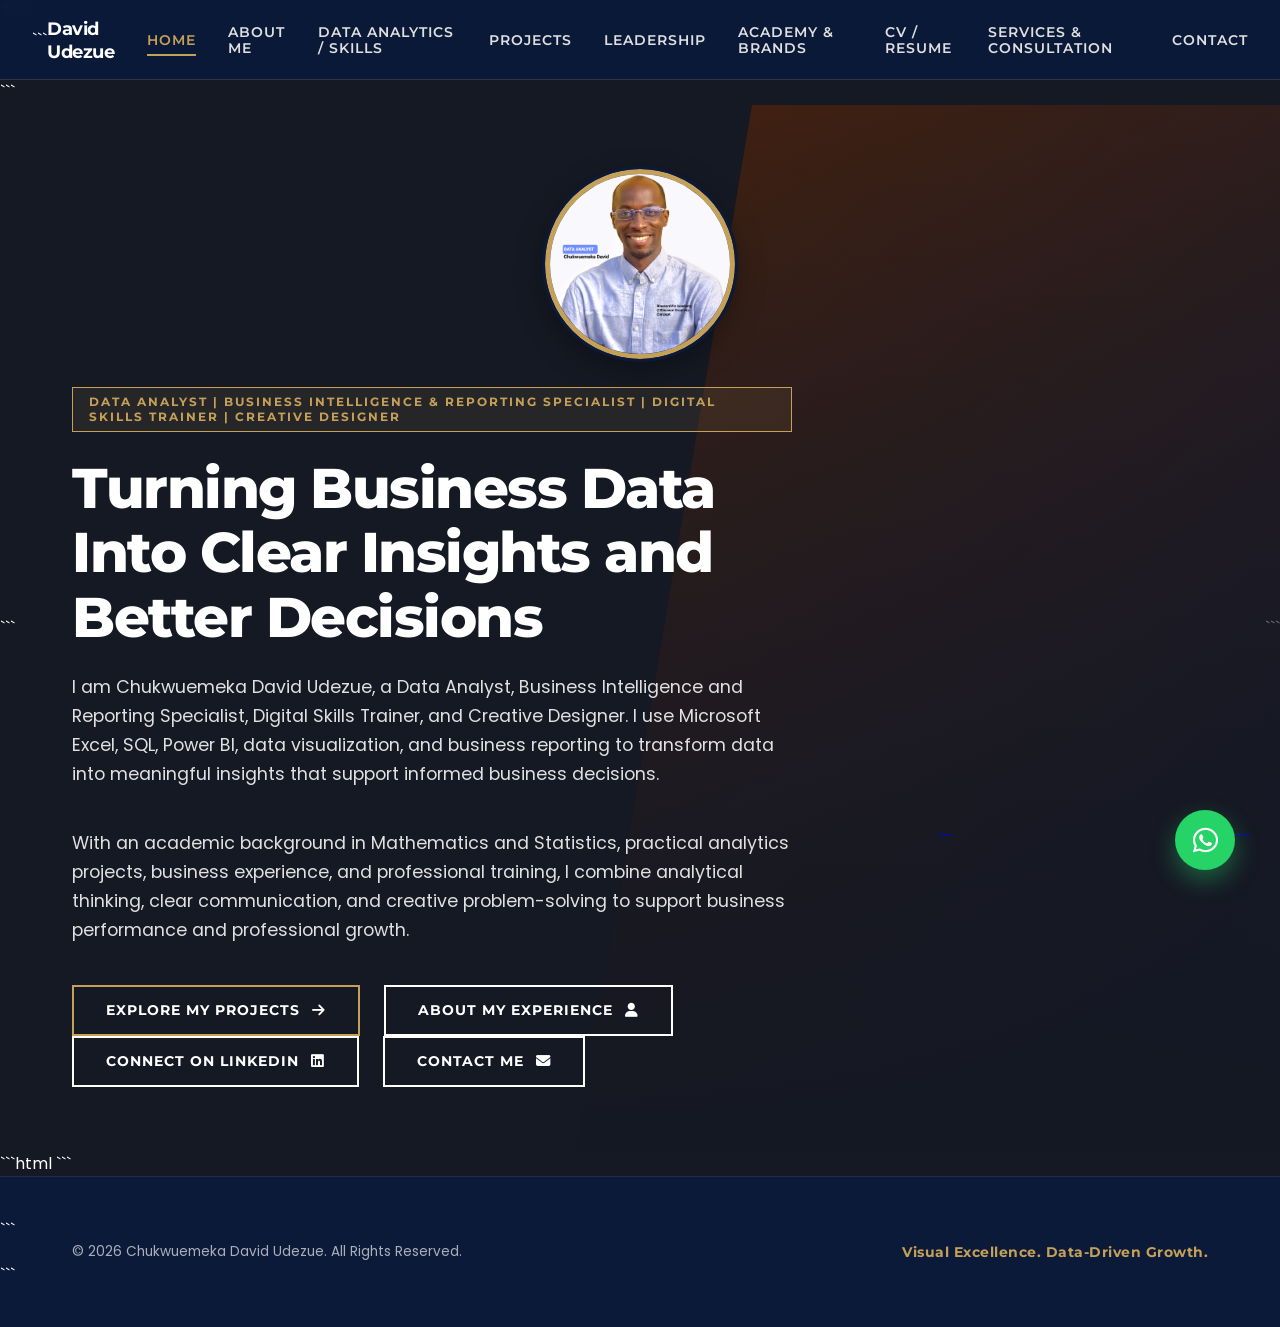
==== index.html @ 35895b3b "Show portfolio process screenshots and remove external project links Updated project descriptions an" ====
<!DOCTYPE html>

<html lang="en">
<head>
    <meta charset="UTF-8">
    <meta name="viewport" content="width=device-width, initial-scale=1.0">

```
<meta name="description" content="Chukwuemeka David Udezue is a Data Analyst, Business Intelligence and Reporting Specialist, Digital Skills Trainer, and Creative Designer specializing in Excel, SQL, Power BI, data visualization, business reporting, and professional skills development.">
<meta name="author" content="Chukwuemeka David Udezue">
<meta name="theme-color" content="#0C1A3A">

<meta property="og:title" content="Chukwuemeka David Udezue | Data Analyst &amp; Business Intelligence Specialist">
<meta property="og:description" content="Explore analytics projects, business intelligence dashboards, reporting, digital skills training, and creative work by Chukwuemeka David Udezue.">
<meta property="og:type" content="website">
<meta property="og:url" content="https://davidudezue-web.github.io/Blossom-portfolio/">

<title>Chukwuemeka David Udezue | Data Analyst, BI Specialist &amp; Creative Designer</title>

<link rel="canonical" href="https://davidudezue-web.github.io/Blossom-portfolio/">

<link rel="preconnect" href="https://fonts.googleapis.com">
<link rel="preconnect" href="https://fonts.gstatic.com" crossorigin>

<link href="https://fonts.googleapis.com/css2?family=Montserrat:wght@400;500;600;700;800&family=Poppins:wght@300;400;500;600&display=swap" rel="stylesheet">

<link rel="stylesheet" href="https://cdnjs.cloudflare.com/ajax/libs/font-awesome/6.4.0/css/all.min.css">
<link rel="stylesheet" href="style.css">
```

</head>

<body>

<header class="master-header">
    <div class="header-container">

```
    <a href="#home"
       class="logo-wrapper"
       onclick="switchView('home'); return false;"
       aria-label="Chukwuemeka David Udezue - Home">
        <span class="logo-text">David Udezue</span>
    </a>

    <button class="mobile-toggle"
            type="button"
            aria-label="Toggle navigation"
            aria-expanded="false"
            aria-controls="navMenu"
            onclick="toggleMobileMenu()">
        <i class="fas fa-bars"></i>
    </button>

    <!-- MAIN NAVIGATION: ONE LINK PER VIEW -->
    <nav class="nav-menu" id="navMenu" aria-label="Main navigation">

        <a href="#home"
           class="nav-link active"
           aria-current="page"
           onclick="switchView('home'); return false;">Home</a>

        <a href="#authority"
           class="nav-link"
           onclick="switchView('authority'); return false;">About Me</a>

        <a href="#services"
           class="nav-link"
           onclick="switchView('services'); return false;">Data Analytics / Skills</a>

        <a href="#portfolio"
           class="nav-link"
           onclick="switchView('portfolio'); return false;">Projects</a>

        <a href="#academy"
           class="nav-link"
           onclick="switchView('academy'); return false;">Leadership</a>

        <a href="#brands"
           class="nav-link"
           onclick="switchView('brands'); return false;">Academy &amp; Brands</a>

        <a href="#resume"
           class="nav-link"
           onclick="switchView('resume'); return false;">CV / Resume</a>

        <a href="#consultation"
           class="nav-link"
           onclick="switchView('consultation'); return false;">Services &amp; Consultation</a>

        <a href="#contact"
           class="nav-link"
           onclick="switchView('contact'); return false;">Contact</a>

    </nav>
</div>
```

</header>

<main class="main-content">

<!-- =====================================================
     HOME
===================================================== -->

<section id="home-view" class="view-section active-view">

```
<div class="hero-geometric-bg"></div>

<div class="container hero-container">

    <div class="hero-profile-photo">
        <img
            src="assets/images/david-udezue-profile.jpg.png"
            alt="Chukwuemeka David Udezue — Data Analyst and Business Intelligence Professional"
            loading="eager">
    </div>

    <div class="hero-content">

        <span class="hero-badge">
            Data Analyst | Business Intelligence &amp; Reporting Specialist | Digital Skills Trainer | Creative Designer
        </span>

        <h1 class="hero-headline">
            Turning Business Data Into Clear Insights and Better Decisions
        </h1>

        <p class="hero-subheadline">
            I am Chukwuemeka David Udezue, a Data Analyst,
            Business Intelligence and Reporting Specialist,
            Digital Skills Trainer, and Creative Designer.
            I use Microsoft Excel, SQL, Power BI, data
            visualization, and business reporting to transform
            data into meaningful insights that support informed
            business decisions.
        </p>

        <p class="hero-subheadline">
            With an academic background in Mathematics and
            Statistics, practical analytics projects, business
            experience, and professional training, I combine
            analytical thinking, clear communication, and
            creative problem-solving to support business
            performance and professional growth.
        </p>

        <div class="hero-cta-group">

            <button class="btn btn-primary"
                    type="button"
                    onclick="switchView('portfolio')">
                <span>Explore My Projects</span>
                <i class="fas fa-arrow-right"></i>
            </button>

            <button class="btn btn-secondary"
                    type="button"
                    onclick="switchView('authority')">
                <span>About My Experience</span>
                <i class="fas fa-user"></i>
            </button>

        </div>

        <div class="hero-cta-group">

            <a href="https://www.linkedin.com/in/udezue-david-732843246/"
               target="_blank"
               rel="noopener noreferrer"
               class="btn btn-secondary">
                <span>Connect on LinkedIn</span>
                <i class="fab fa-linkedin"></i>
            </a>

            <a href="mailto:davidudezue@gmail.com?subject=Professional%20Opportunity"
               class="btn btn-secondary">
                <span>Contact Me</span>
                <i class="fas fa-envelope"></i>
            </a>

        </div>

    </div>
</div>
```

</section>

<!-- =====================================================
     ABOUT ME
===================================================== -->

<section id="authority-view" class="view-section">

```
<div class="container">

    <div class="section-header-block">
        <span class="section-pretitle">Professional Profile</span>
        <h2 class="section-title">About Me</h2>
        <div class="accent-line"></div>
    </div>

    <div class="split-profile-layout">

        <div class="profile-image-wrapper">
            <div class="geometric-border-accent"></div>

            <img
                src="assets/images/david-udezue-profile.jpg.png"
                alt="Chukwuemeka David Udezue"
                class="profile-img">
        </div>

        <div class="profile-info-content">

            <h3 class="profile-name">Chukwuemeka David Udezue</h3>

            <p class="profile-role">
                Data Analyst | Business Intelligence &amp; Reporting Specialist |
                Digital Skills Trainer | Creative Designer
            </p>

            <blockquote class="story-hook-quote">
                <i class="fas fa-quote-left quote-icon"></i>
                I believe data becomes valuable when it helps
                people understand a problem, evaluate their
                performance, and decide what to do next.
            </blockquote>

            <p>
                My academic background is in Mathematics and
                Statistics. I apply structured thinking to
                business questions, data preparation,
                performance measurement, and communicating
                findings through reports and visualizations.
            </p>

            <p>
                My professional focus includes data analytics,
                business intelligence, reporting, dashboard
                development, data visualization, and business
                analysis. I am particularly interested in work
                where analytical evidence supports operational
                improvement, commercial performance, and
                informed decision-making.
            </p>

            <p>
                I also have interests and experience in digital
                skills training and creative communication.
                Through Blossom Graphviz Concept and
                BlossomViz Academy, I support initiatives
                spanning analytics, design, business support,
                and practical digital skills development.
            </p>

        </div>
    </div>

    <div class="hybrid-ecosystem-block">

        <h3 class="block-title">My Professional Focus</h3>

        <p class="block-description">
            I approach analytics by defining the business
            question, preparing and validating the data,
            examining the evidence, and communicating
            findings clearly. The objective is to make
            information useful to the people who need to act.
        </p>

        <div class="ecosystem-pillars">

            <div class="pillar-node">
                <div class="pillar-header">
                    <i class="fas fa-database"></i>
                    <h4>Data Preparation</h4>
                </div>
                <p>
                    Organizing datasets, identifying data
                    quality issues, cleaning records, and
                    preparing information for analysis.
                </p>
            </div>

            <div class="pillar-node">
                <div class="pillar-header">
                    <i class="fas fa-chart-column"></i>
                    <h4>Business Intelligence</h4>
                </div>
                <p>
                    Examining business performance through
                    measures, KPIs, comparisons, and
                    interactive reporting.
                </p>
            </div>

            <div class="pillar-node">
                <div class="pillar-header">
                    <i class="fas fa-chart-pie"></i>
                    <h4>Data Visualization</h4>
                </div>
                <p>
                    Presenting analytical information through
                    appropriate charts, dashboards, and
                    visual summaries.
                </p>
            </div>

            <div class="pillar-node">
                <div class="pillar-header">
                    <i class="fas fa-lightbulb"></i>
                    <h4>Business Insight</h4>
                </div>
                <p>
                    Connecting analytical findings to business
                    questions and identifying opportunities
                    for further investigation or action.
                </p>
            </div>

        </div>
    </div>

    <div class="philosophy-callout-wrapper">
        <div class="diagonal-slash-accent"></div>

        <div class="philosophy-content">
            <span class="philosophy-label">Academic Background</span>
            <h4 class="philosophy-text">Mathematics and Statistics</h4>

            <p class="philosophy-subtext">
                Higher National Diploma (HND) and National
                Diploma (ND), Mathematics and Statistics,
                Federal Polytechnic Oko, Anambra State, Nigeria.
            </p>

            <p class="philosophy-subtext">
                My quantitative background supports my
                approach to statistical reasoning, structured
                problem-solving, numerical analysis, and
                business performance measurement.
            </p>
        </div>
    </div>

    <div class="philosophy-callout-wrapper">
        <div class="diagonal-slash-accent"></div>

        <div class="philosophy-content">
            <span class="philosophy-label">Career Direction</span>
            <h4 class="philosophy-text">
                Data Analytics and Business Intelligence
            </h4>

            <p class="philosophy-subtext">
                I am interested in suitable remote and
                international opportunities in data analysis,
                business intelligence, reporting, dashboard
                development, and related analytical roles.
            </p>
        </div>
    </div>

</div>
```

</section>

<!-- =====================================================
     DATA ANALYTICS / SKILLS
===================================================== -->

<section id="services-view" class="view-section">

```
<div class="container">

    <div class="section-header-block">
        <span class="section-pretitle">Technical Skills</span>
        <h2 class="section-title">Data Analytics / Skills</h2>
        <div class="accent-line"></div>
    </div>

    <p class="block-description">
        My analytical workflow combines data preparation,
        structured analysis, business intelligence,
        visualization, and clear communication of findings.
    </p>

    <div class="services-master-grid">

        <div class="service-unit-card">
            <div class="unit-banner-accent"></div>
            <div class="unit-icon-header">
                <i class="fas fa-chart-line"></i>
                <h3>Data Analytics</h3>
            </div>
            <p class="unit-summary">
                Working with structured data to investigate
                business questions, assess performance, and
                communicate useful findings.
            </p>
            <ul class="unit-spec-list">
                <li><i class="fas fa-check-circle"></i> Data Cleaning and Preparation</li>
                <li><i class="fas fa-check-circle"></i> Exploratory Data Analysis</li>
                <li><i class="fas fa-check-circle"></i> Business Performance Analysis</li>
                <li><i class="fas fa-check-circle"></i> KPI Analysis and Reporting</li>
                <li><i class="fas fa-check-circle"></i> Data Interpretation</li>
            </ul>
        </div>

        <div class="service-unit-card">
            <div class="unit-banner-accent"></div>
            <div class="unit-icon-header">
                <i class="fas fa-laptop-code"></i>
                <h3>Analytics Tools</h3>
            </div>
            <p class="unit-summary">
                Tools for spreadsheet analysis, database
                querying, data transformation, and business
                intelligence reporting.
            </p>
            <ul class="unit-spec-list">
                <li><i class="fas fa-check-circle"></i> Microsoft Excel</li>
                <li><i class="fas fa-check-circle"></i> SQL</li>
                <li><i class="fas fa-check-circle"></i> Microsoft Power BI</li>
                <li><i class="fas fa-check-circle"></i> Power Query</li>
                <li><i class="fas fa-check-circle"></i> DAX and Data Modeling</li>
            </ul>
        </div>

        <div class="service-unit-card">
            <div class="unit-banner-accent"></div>
            <div class="unit-icon-header">
                <i class="fas fa-file-lines"></i>
                <h3>Reporting and Communication</h3>
            </div>
            <p class="unit-summary">
                Communicating results in a structured,
                understandable format that helps stakeholders
                assess performance and identify next steps.
            </p>
            <ul class="unit-spec-list">
                <li><i class="fas fa-check-circle"></i> Dashboard Design</li>
                <li><i class="fas fa-check-circle"></i> Data Visualization</li>
                <li><i class="fas fa-check-circle"></i> Business Reports</li>
                <li><i class="fas fa-check-circle"></i> Presentation Design</li>
                <li><i class="fas fa-check-circle"></i> Analytical Documentation</li>
            </ul>
        </div>

        <div class="service-unit-card">
            <div class="unit-banner-accent"></div>
            <div class="unit-icon-header">
                <i class="fas fa-briefcase"></i>
                <h3>Business, Training and Design</h3>
            </div>
            <p class="unit-summary">
                Combining business thinking, professional
                development, digital skills education, and
                visual communication.
            </p>
            <ul class="unit-spec-list">
                <li><i class="fas fa-check-circle"></i> Business Performance Thinking</li>
                <li><i class="fas fa-check-circle"></i> Digital Skills Training</li>
                <li><i class="fas fa-check-circle"></i> Creative Design</li>
                <li><i class="fas fa-check-circle"></i> Learning Material Development</li>
                <li><i class="fas fa-check-circle"></i> Business Communication</li>
            </ul>
        </div>

    </div>

    <div class="portfolio-architecture-intro">
        <p>
            Explore my projects to see examples of analytical
            workflows, dashboards, business reporting, and
            visual communication.
        </p>

        <button class="btn btn-primary"
                type="button"
                onclick="switchView('portfolio')">
            <span>Explore Projects</span>
            <i class="fas fa-arrow-right"></i>
        </button>
    </div>

</div>
```

</section>

<!-- =====================================================
     PROJECTS
===================================================== -->

```html
<!-- =====================================================
     PROJECTS
===================================================== -->

<section id="portfolio-view" class="view-section">

    <div class="container">

        <div class="section-header-block">
            <span class="section-pretitle">Selected Work and Case Studies</span>
            <h2 class="section-title">Projects</h2>
            <div class="accent-line"></div>
        </div>

        <div class="portfolio-architecture-intro">

            <p>
                Explore selected analytical projects, business
                performance reporting, analytical workflows,
                and creative work. Each project demonstrates
                practical skills in data analysis, visualization,
                documentation, or professional communication.
            </p>

            <p>
                Project findings are based on the data and scope
                described in each case study. Sales values are
                not described as profit unless relevant cost data
                is available to support that conclusion.
            </p>

        </div>

        <!-- PROJECT CATEGORY FILTERS -->

        <div class="portfolio-category-controls"
             role="group"
             aria-label="Filter projects by category"
             style="display:flex;flex-wrap:wrap;gap:12px;margin:25px 0;">

            <button type="button"
                    class="btn btn-primary"
                    data-project-filter="all"
                    aria-pressed="true"
                    onclick="filterPortfolio('all')">
                All Projects
            </button>

            <button type="button"
                    class="btn btn-secondary"
                    data-project-filter="analytics"
                    aria-pressed="false"
                    onclick="filterPortfolio('analytics')">
                <i class="fas fa-chart-line"></i>
                Data Analytics
            </button>

            <button type="button"
                    class="btn btn-secondary"
                    data-project-filter="dashboards"
                    aria-pressed="false"
                    onclick="filterPortfolio('dashboards')">
                <i class="fas fa-chart-column"></i>
                Dashboards
            </button>

            <button type="button"
                    class="btn btn-secondary"
                    data-project-filter="creative"
                    aria-pressed="false"
                    onclick="filterPortfolio('creative')">
                <i class="fas fa-palette"></i>
                Creative Design
            </button>

            <button type="button"
                    class="btn btn-secondary"
                    data-project-filter="documents"
                    aria-pressed="false"
                    onclick="filterPortfolio('documents')">
                <i class="fas fa-file-lines"></i>
                Documents &amp; Reports
            </button>

        </div>

        <div class="portfolio-display-grid" id="portfolioProjectsGrid">

            <!-- PROJECT 1: SALES PERFORMANCE ANALYSIS -->

            <div class="portfolio-card portfolio-item-node"
                 data-category="analytics">

                <div class="card-geometric-corner"></div>

                <div class="card-folder-badge">
                    <i class="fas fa-chart-line"></i>
                    Data Analytics
                </div>

                <h4 class="project-node-title">
                    Sales Performance Analysis
                </h4>

                <p class="project-node-desc">
                    A Power BI case study examining recorded sales
                    value, transaction activity, average transaction
                    value, branch performance, product contribution,
                    and customer segments using a dataset covering
                    3–17 January 2025.
                </p>

                <p class="project-node-desc">
                    Includes data validation, KPI reporting,
                    interactive visualizations, findings,
                    recommendations, and documented limitations.
                </p>

                <a href="projects/sales-performance.html"
                   class="node-redirect-link">
                    <span>View Full Case Study</span>
                    <i class="fas fa-arrow-right"></i>
                </a>

                <a href="assets/documents/Sales_Performance_Analysis_Case_Study.md"
                   target="_blank"
                   rel="noopener noreferrer"
                   class="node-redirect-link">
                    <span>Read Case Study Documentation</span>
                    <i class="fas fa-file-lines"></i>
                </a>

            </div>


            <!-- PROJECT 2: EXCEL AND DATA PREPARATION -->

            <div class="portfolio-card portfolio-item-node"
                 data-category="analytics">

                <div class="card-geometric-corner"></div>

                <div class="card-folder-badge">
                    <i class="fas fa-file-excel"></i>
                    Data Analytics
                </div>

                <h4 class="project-node-title">
                    Excel and Data Preparation
                </h4>

                <p class="project-node-desc">
                    Practical work involving spreadsheet-based
                    analysis, data organization, preparation,
                    validation, formulas, and workbook-based
                    analytical tasks.
                </p>

                <p class="project-node-desc">
                    This area focuses on preparing reliable data
                    for analysis and reporting. Supporting
                    examples will be presented directly on this
                    website as portfolio assets become available.
                </p>

            </div>


            <!-- PROJECT 3: ANALYTICAL PROCESSES AND DOCUMENTATION -->

            <div class="portfolio-card portfolio-item-node"
                 data-category="analytics">

                <div class="card-geometric-corner"></div>

                <div class="card-folder-badge">
                    <i class="fas fa-database"></i>
                    Data Analytics
                </div>

                <h4 class="project-node-title">
                    Analytical Processes and Documentation
                </h4>

                <p class="project-node-desc">
                    A documented Power BI workflow showing how
                    source data is connected, inspected, loaded,
                    and prepared for analysis. The screenshots
                    demonstrate the initial data preparation
                    and cleaning stages.
                </p>

                <div style="
                    display:grid;
                    grid-template-columns:repeat(2,minmax(0,1fr));
                    gap:14px;
                    margin-top:20px;
                ">

                    <!-- STEP 1 -->

                    <figure style="margin:0;min-width:0;">

                        <a href="assets/images/process/Step1-PowerBI-GetData-Menu.png"
                           target="_blank"
                           rel="noopener noreferrer"
                           aria-label="Open Step 1 Power BI Get Data screenshot">

                            <img
                                src="assets/images/process/Step1-PowerBI-GetData-Menu.png"
                                alt="Step 1: Opening the Get Data menu in Power BI"
                                loading="lazy"
                                style="
                                    display:block;
                                    width:100%;
                                    height:160px;
                                    object-fit:contain;
                                    background:#f4f6fa;
                                    border-radius:8px;
                                ">
                        </a>

                        <figcaption style="font-size:12px;margin-top:8px;">
                            <strong>Step 1:</strong>
                            Opening Get Data
                        </figcaption>

                    </figure>


                    <!-- STEP 2 -->

                    <figure style="margin:0;min-width:0;">

                        <a href="assets/images/process/Step2-FileExplorer-SelectingDataset.png"
                           target="_blank"
                           rel="noopener noreferrer"
                           aria-label="Open Step 2 dataset selection screenshot">

                            <img
                                src="assets/images/process/Step2-FileExplorer-SelectingDataset.png"
                                alt="Step 2: Selecting the dataset in File Explorer"
                                loading="lazy"
                                style="
                                    display:block;
                                    width:100%;
                                    height:160px;
                                    object-fit:contain;
                                    background:#f4f6fa;
                                    border-radius:8px;
                                ">
                        </a>

                        <figcaption style="font-size:12px;margin-top:8px;">
                            <strong>Step 2:</strong>
                            Selecting the Dataset
                        </figcaption>

                    </figure>


                    <!-- STEP 3 -->

                    <figure style="margin:0;min-width:0;">

                        <a href="assets/images/process/Step3-PowerBI-ConnectingToExcel.png"
                           target="_blank"
                           rel="noopener noreferrer"
                           aria-label="Open Step 3 Power BI Excel connection screenshot">

                            <img
                                src="assets/images/process/Step3-PowerBI-ConnectingToExcel.png"
                                alt="Step 3: Connecting Power BI to an Excel workbook"
                                loading="lazy"
                                style="
                                    display:block;
                                    width:100%;
                                    height:160px;
                                    object-fit:contain;
                                    background:#f4f6fa;
                                    border-radius:8px;
                                ">
                        </a>

                        <figcaption style="font-size:12px;margin-top:8px;">
                            <strong>Step 3:</strong>
                            Connecting to Excel
                        </figcaption>

                    </figure>


                    <!-- STEP 4 -->

                    <figure style="margin:0;min-width:0;">

                        <a href="assets/images/process/Step4-Navigator-PreviewRawData.png"
                           target="_blank"
                           rel="noopener noreferrer"
                           aria-label="Open Step 4 raw data preview screenshot">

                            <img
                                src="assets/images/process/Step4-Navigator-PreviewRawData.png"
                                alt="Step 4: Previewing raw data in the Power BI Navigator"
                                loading="lazy"
                                style="
                                    display:block;
                                    width:100%;
                                    height:160px;
                                    object-fit:contain;
                                    background:#f4f6fa;
                                    border-radius:8px;
                                ">
                        </a>

                        <figcaption style="font-size:12px;margin-top:8px;">
                            <strong>Step 4:</strong>
                            Inspecting Raw Data
                        </figcaption>

                    </figure>


                    <!-- STEP 5 -->

                    <figure style="margin:0;min-width:0;">

                        <a href="assets/images/process/Step5-PowerQuery-TwoQueriesLoaded.png"
                           target="_blank"
                           rel="noopener noreferrer"
                           aria-label="Open Step 5 Power Query screenshot">

                            <img
                                src="assets/images/process/Step5-PowerQuery-TwoQueriesLoaded.png"
                                alt="Step 5: Viewing loaded queries in Power Query"
                                loading="lazy"
                                style="
                                    display:block;
                                    width:100%;
                                    height:160px;
                                    object-fit:contain;
                                    background:#f4f6fa;
                                    border-radius:8px;
                                ">
                        </a>

                        <figcaption style="font-size:12px;margin-top:8px;">
                            <strong>Step 5:</strong>
                            Loading Queries
                        </figcaption>

                    </figure>


                    <!-- STEP 6 -->

                    <figure style="margin:0;min-width:0;">

                        <a href="assets/images/process/Step6-PowerQuery-DataCleaning.png"
                           target="_blank"
                           rel="noopener noreferrer"
                           aria-label="Open Step 6 data cleaning screenshot">

                            <img
                                src="assets/images/process/Step6-PowerQuery-DataCleaning.png"
                                alt="Step 6: Cleaning and preparing data in Power Query"
                                loading="lazy"
                                style="
                                    display:block;
                                    width:100%;
                                    height:160px;
                                    object-fit:contain;
                                    background:#f4f6fa;
                                    border-radius:8px;
                                ">
                        </a>

                        <figcaption style="font-size:12px;margin-top:8px;">
                            <strong>Step 6:</strong>
                            Data Cleaning
                        </figcaption>

                    </figure>

                </div>

                <p class="project-node-desc" style="margin-top:18px;">
                    <i class="fas fa-search-plus"></i>
                    Select any screenshot to open the full-size image.
                </p>

            </div>


            <!-- PROJECT 4: DASHBOARDS AND PERFORMANCE REPORTING -->

            <div class="portfolio-card portfolio-item-node"
                 data-category="dashboards">

                <div class="card-geometric-corner"></div>

                <div class="card-folder-badge">
                    <i class="fas fa-chart-column"></i>
                    Dashboards
                </div>

                <h4 class="project-node-title">
                    Dashboards and Performance Reporting
                </h4>

                <p class="project-node-desc">
                    Dashboard and reporting work demonstrating
                    how business data can be organized and
                    presented for performance monitoring,
                    comparison, and decision support.
                </p>

                <a href="projects/sales-performance.html"
                   class="node-redirect-link">
                    <span>View Sales Performance Dashboard</span>
                    <i class="fas fa-arrow-right"></i>
                </a>

            </div>


            <!-- PROJECT 5: ANALYTICAL REPORTS AND PRESENTATIONS -->

            <div class="portfolio-card portfolio-item-node"
                 data-category="documents">

                <div class="card-geometric-corner"></div>

                <div class="card-folder-badge">
                    <i class="fas fa-file-lines"></i>
                    Documents &amp; Reports
                </div>

                <h4 class="project-node-title">
                    Analytical Reports and Presentations
                </h4>

                <p class="project-node-desc">
                    Reporting and presentation work designed
                    to communicate analytical findings,
                    performance information, methods,
                    and recommendations clearly.
                </p>

                <a href="assets/documents/Sales_Performance_Analysis_Case_Study.md"
                   target="_blank"
                   rel="noopener noreferrer"
                   class="node-redirect-link">
                    <span>Read Analytical Case Study</span>
                    <i class="fas fa-file-lines"></i>
                </a>

            </div>


            <!-- PROJECT 6: CAMPAIGN AND EVENT DESIGN -->

            <div class="portfolio-card portfolio-item-node"
                 data-category="creative">

                <div class="card-geometric-corner"></div>

                <div class="card-folder-badge">
                    <i class="fas fa-palette"></i>
                    Creative Design
                </div>

                <h4 class="project-node-title">
                    Campaign and Event Design
                </h4>

                <p class="project-node-desc">
                    Selected campaign and event design work
                    demonstrating visual communication,
                    promotional design, and creative
                    presentation of information.
                </p>

                <p class="project-node-desc">
                    Project images will be displayed directly
                    in this portfolio as the relevant design
                    assets are added to the website.
                </p>

            </div>


            <!-- PROJECT 7: BRAND IDENTITY AND CORPORATE DESIGN -->

            <div class="portfolio-card portfolio-item-node"
                 data-category="creative">

                <div class="card-geometric-corner"></div>

                <div class="card-folder-badge">
                    <i class="fas fa-swatchbook"></i>
                    Creative Design
                </div>

                <h4 class="project-node-title">
                    Brand Identity and Corporate Design
                </h4>

                <p class="project-node-desc">
                    Brand identity and corporate design work
                    covering visual identity, branding
                    applications, and professional
                    communication materials.
                </p>

                <p class="project-node-desc">
                    Supporting design assets will be presented
                    directly on this website as they are added.
                </p>

            </div>


            <!-- PROJECT 8: EDUCATIONAL AND TRAINING MATERIALS -->

            <div class="portfolio-card portfolio-item-node"
                 data-category="creative">

                <div class="card-geometric-corner"></div>

                <div class="card-folder-badge">
                    <i class="fas fa-graduation-cap"></i>
                    Education &amp; Training
                </div>

                <h4 class="project-node-title">
                    Educational and Training Materials
                </h4>

                <p class="project-node-desc">
                    Educational content, learning resources,
                    training presentations, and visual
                    materials designed to explain technical
                    and professional concepts.
                </p>

                <p class="project-node-desc">
                    Selected materials will be showcased
                    directly on this website.
                </p>

            </div>


            <!-- PROJECT 9: PRODUCT AND PACKAGING DESIGN -->

            <div class="portfolio-card portfolio-item-node"
                 data-category="creative">

                <div class="card-geometric-corner"></div>

                <div class="card-folder-badge">
                    <i class="fas fa-box-open"></i>
                    Creative Design
                </div>

                <h4 class="project-node-title">
                    Product and Packaging Design
                </h4>

                <p class="project-node-desc">
                    Product presentation and packaging design
                    work focused on visual hierarchy,
                    presentation, and brand communication.
                </p>

                <p class="project-node-desc">
                    Selected product and packaging images
                    will be displayed directly in this portfolio.
                </p>

            </div>


            <!-- PROJECT 10: SOCIAL MEDIA AND DIGITAL CONTENT -->

            <div class="portfolio-card portfolio-item-node"
                 data-category="creative">

                <div class="card-geometric-corner"></div>

                <div class="card-folder-badge">
                    <i class="fas fa-photo-film"></i>
                    Creative Design
                </div>

                <h4 class="project-node-title">
                    Social Media and Digital Content
                </h4>

                <p class="project-node-desc">
                    Digital content and social media design
                    work created to communicate messages,
                    support campaigns, and maintain
                    consistent visual presentation.
                </p>

                <p class="project-node-desc">
                    Selected graphics and digital content
                    will be showcased directly on this website.
                </p>

            </div>

        </div>


        <!-- ANALYTICS APPROACH -->

        <div class="philosophy-callout-wrapper">

            <div class="diagonal-slash-accent"></div>

            <div class="philosophy-content">

                <span class="philosophy-label">
                    My Analytics Approach
                </span>

                <h4 class="philosophy-text">
                    Evidence-Based Analytics Case Studies
                </h4>

                <p class="philosophy-subtext">
                    My case studies document the business
                    question, dataset, preparation and validation
                    steps, analytical methods, tools, findings,
                    recommendations, and limitations.
                </p>

                <p class="philosophy-subtext">
                    I distinguish recorded results from
                    assumptions and recommendations. Where
                    a dataset does not contain cost information,
                    I do not claim that sales value represents profit.
                </p>

            </div>

        </div>

    </div>

</section>
```


<!-- =====================================================
     LEADERSHIP
===================================================== -->

<section id="academy-view" class="view-section">

```
<div class="container">

    <div class="section-header-block">
        <span class="section-pretitle">Leadership and Professional Experience</span>
        <h2 class="section-title">Business, Training and Leadership</h2>
        <div class="accent-line"></div>
    </div>

    <div class="academy-premium-grid">

        <div class="academy-info-pane">

            <span class="academy-badge">Founder and Business Leadership</span>
            <h3>Blossom Graphviz Concept (BGC)</h3>

            <p>
                Blossom Graphviz Concept is my business
                initiative spanning creative design, data
                analytics, business support, and digital
                skills development.
            </p>

            <p>
                Through BGC, our work brings together
                analytical thinking, visual communication,
                and practical business problem-solving.
                BGC operates as a separate business initiative
                alongside my personal analytics career.
            </p>

            <div class="curriculum-highlights">

                <div class="highlight-item">
                    <div class="h-icon"><i class="fas fa-chart-column"></i></div>
                    <div class="h-text">
                        <strong>Analytics:</strong>
                        Data analysis, business reporting, and performance visualization.
                    </div>
                </div>

                <div class="highlight-item">
                    <div class="h-icon"><i class="fas fa-palette"></i></div>
                    <div class="h-text">
                        <strong>Creative Services:</strong>
                        Visual communication, branding, and design-related work.
                    </div>
                </div>

                <div class="highlight-item">
                    <div class="h-icon"><i class="fas fa-people-group"></i></div>
                    <div class="h-text">
                        <strong>Business Development:</strong>
                        Practical digital skills, communication, and professional growth.
                    </div>
                </div>

            </div>

            <a href="https://www.facebook.com/BlossomGraphvizConcept"
               target="_blank"
               rel="noopener noreferrer"
               class="btn btn-primary academy-cta">
                <span>Explore BGC</span>
                <i class="fas fa-arrow-up-right-from-square"></i>
            </a>

        </div>

        <div class="academy-graphics-pane">
            <div class="geometric-shape-box">
                <div class="inner-geometric-mesh"></div>
                <span class="mesh-center-text">Blossom Graphviz Concept</span>
            </div>
        </div>

    </div>

    <div class="academy-premium-grid">

        <div class="academy-info-pane">

            <span class="academy-badge">Education and Skills Development</span>
            <h3>BlossomViz Academy</h3>

            <p>
                BlossomViz Academy is an educational initiative
                powered by Blossom Graphviz Concept. It focuses
                on practical learning in data analytics and
                related digital skills.
            </p>

            <p>
                Our educational work includes developing
                teaching materials, explaining analytical
                concepts, supporting learners, and connecting
                technical knowledge with practical exercises
                and business examples.
            </p>

            <div class="curriculum-highlights">

                <div class="highlight-item">
                    <div class="h-icon"><i class="fas fa-file-excel"></i></div>
                    <div class="h-text">
                        <strong>Data Analytics:</strong>
                        Learning resources and practical exercises for analytical skills.
                    </div>
                </div>

                <div class="highlight-item">
                    <div class="h-icon"><i class="fas fa-database"></i></div>
                    <div class="h-text">
                        <strong>Technical Learning:</strong>
                        Training in Excel, SQL, Power BI, and data visualization.
                    </div>
                </div>

                <div class="highlight-item">
                    <div class="h-icon"><i class="fas fa-chalkboard-teacher"></i></div>
                    <div class="h-text">
                        <strong>Teaching:</strong>
                        Structured explanations, demonstrations, and learning activities.
                    </div>
                </div>

            </div>

            <a href="https://www.facebook.com/BlossomGraphvizConcept"
               target="_blank"
               rel="noopener noreferrer"
               class="btn btn-primary academy-cta">
                <span>Explore Academy Information</span>
                <i class="fas fa-arrow-up-right-from-square"></i>
            </a>

        </div>

        <div class="academy-graphics-pane">
            <div class="geometric-shape-box">
                <div class="inner-geometric-mesh"></div>
                <span class="mesh-center-text">BlossomViz Academy</span>
            </div>
        </div>

    </div>

    <div class="testimonials-container-block">

        <h3 class="testimonials-header">How I Approach My Work</h3>

        <div class="testimonials-slider-grid">

            <div class="testimonial-card">
                <i class="fas fa-quote-right card-quote-bg"></i>

                <p class="testimonial-body">
                    I start by understanding the question a
                    business needs to answer. I then consider
                    the available data, its quality, the
                    appropriate analytical method, and how
                    the findings should be communicated.
                </p>

                <div class="testimonial-author">
                    <div class="author-avatar">
                        <i class="fas fa-magnifying-glass-chart"></i>
                    </div>
                    <div class="author-details">
                        <h5>Analytical Thinking</h5>
                        <span>Questions, evidence, and findings</span>
                    </div>
                </div>
            </div>

            <div class="testimonial-card">
                <i class="fas fa-quote-right card-quote-bg"></i>

                <p class="testimonial-body">
                    Through business leadership and training,
                    I focus on making technical information
                    understandable, organizing work, and
                    communicating ideas to different audiences.
                </p>

                <div class="testimonial-author">
                    <div class="author-avatar">
                        <i class="fas fa-users"></i>
                    </div>
                    <div class="author-details">
                        <h5>Communication and Leadership</h5>
                        <span>Business and educational initiatives</span>
                    </div>
                </div>
            </div>

        </div>
    </div>

    <div class="portfolio-architecture-intro">
        <h3>Explore Our Academy and Brands</h3>

        <p>
            Discover the educational activities of BlossomViz
            Academy and the services and initiatives delivered
            through Blossom Graphviz Concept.
        </p>

        <button class="btn btn-primary"
                type="button"
                onclick="switchView('brands')">
            <span>Explore BlossomViz Academy &amp; Brands</span>
            <i class="fas fa-arrow-right"></i>
        </button>
    </div>

</div>
```

</section>

<!-- =====================================================
     BLOSSOMVIZ ACADEMY AND BRANDS
===================================================== -->

<section id="brands-view" class="view-section">

```
<div class="container">

    <div class="section-header-block">
        <span class="section-pretitle">Our Educational and Business Initiatives</span>
        <h2 class="section-title">BlossomViz Academy &amp; Brands</h2>
        <div class="accent-line"></div>
    </div>

    <div class="academy-premium-grid">

        <div class="academy-info-pane">

            <span class="academy-badge">Parent Business</span>
            <h3>Blossom Graphviz Concept (BGC)</h3>

            <p>
                Blossom Graphviz Concept brings together
                creative design, data analytics, business
                support, and practical digital skills
                development.
            </p>

            <p>
                Our focus is on combining visual excellence
                with data-driven thinking to help individuals
                and businesses communicate clearly, understand
                information, and pursue growth.
            </p>

            <div class="curriculum-highlights">

                <div class="highlight-item">
                    <div class="h-icon"><i class="fas fa-chart-line"></i></div>
                    <div class="h-text">
                        <strong>Data and Business Intelligence:</strong>
                        Analytics, dashboards, reporting, and business insight.
                    </div>
                </div>

                <div class="highlight-item">
                    <div class="h-icon"><i class="fas fa-palette"></i></div>
                    <div class="h-text">
                        <strong>Creative Design:</strong>
                        Branding, graphic design, and visual communication.
                    </div>
                </div>

                <div class="highlight-item">
                    <div class="h-icon"><i class="fas fa-graduation-cap"></i></div>
                    <div class="h-text">
                        <strong>Skills Development:</strong>
                        Practical digital education and professional development.
                    </div>
                </div>

            </div>

            <a href="https://www.facebook.com/BlossomGraphvizConcept"
               target="_blank"
               rel="noopener noreferrer"
               class="btn btn-primary academy-cta">
                <span>Visit BGC on Facebook</span>
                <i class="fas fa-arrow-up-right-from-square"></i>
            </a>

        </div>

        <div class="academy-graphics-pane">
            <div class="geometric-shape-box">
                <div class="inner-geometric-mesh"></div>
                <span class="mesh-center-text">Blossom Graphviz Concept</span>
            </div>
        </div>

    </div>

    <div class="academy-premium-grid">

        <div class="academy-info-pane">

            <span class="academy-badge">Learning and Development</span>
            <h3>BlossomViz Academy</h3>

            <p>
                BlossomViz Academy, powered by Blossom Graphviz
                Concept, focuses on practical learning in data
                analytics, digital skills, technology, creative
                communication, and career development.
            </p>

            <p>
                Our learning approach emphasizes structured
                teaching, practical exercises, real-world
                examples, and the application of knowledge
                to business and professional situations.
            </p>

            <div class="curriculum-highlights">

                <div class="highlight-item">
                    <div class="h-icon"><i class="fas fa-file-excel"></i></div>
                    <div class="h-text">
                        <strong>Excel and Data Analytics:</strong>
                        Practical learning in data preparation, analysis, and reporting.
                    </div>
                </div>

                <div class="highlight-item">
                    <div class="h-icon"><i class="fas fa-chart-column"></i></div>
                    <div class="h-text">
                        <strong>Business Intelligence:</strong>
                        Learning resources for Power BI, visualization, and business insight.
                    </div>
                </div>

                <div class="highlight-item">
                    <div class="h-icon"><i class="fas fa-chalkboard-teacher"></i></div>
                    <div class="h-text">
                        <strong>Professional Development:</strong>
                        Guided exercises, training materials, and practical skill development.
                    </div>
                </div>

            </div>

            <a href="https://www.facebook.com/BlossomGraphvizConcept"
               target="_blank"
               rel="noopener noreferrer"
               class="btn btn-primary academy-cta">
                <span>Explore Academy Information</span>
                <i class="fas fa-arrow-up-right-from-square"></i>
            </a>

        </div>

        <div class="academy-graphics-pane">
            <div class="geometric-shape-box">
                <div class="inner-geometric-mesh"></div>
                <span class="mesh-center-text">BlossomViz Academy</span>
            </div>
        </div>

    </div>

    <div class="philosophy-callout-wrapper">
        <div class="diagonal-slash-accent"></div>

        <div class="philosophy-content">
            <span class="philosophy-label">Our Brand Promise</span>

            <h4 class="philosophy-text">
                Visual Excellence. Data-Driven Growth.
            </h4>

            <p class="philosophy-subtext">
                We aim to combine clear visual communication,
                analytical thinking, practical learning, and
                business-focused execution.
            </p>

            <p class="philosophy-subtext">
                We design. We analyse. We empower.
            </p>
        </div>
    </div>

    <button class="btn btn-secondary"
            type="button"
            onclick="switchView('academy')">
        <i class="fas fa-arrow-left"></i>
        <span>Return to Leadership</span>
    </button>

</div>
```

</section>

<!-- =====================================================
     CV / RESUME
===================================================== -->

<section id="resume-view" class="view-section">

```
<div class="container">

    <div class="section-header-block">
        <span class="section-pretitle">Professional Documents</span>
        <h2 class="section-title">CV / Resume</h2>
        <div class="accent-line"></div>
    </div>

    <div class="philosophy-callout-wrapper">
        <div class="diagonal-slash-accent"></div>

        <div class="philosophy-content">

            <span class="philosophy-label">Professional Profile</span>

            <h3 class="philosophy-text">
                Chukwuemeka David Udezue
            </h3>

            <p class="philosophy-subtext">
                Data Analyst | Business Intelligence and Reporting
                Specialist | Power BI Developer | Digital Skills Trainer
            </p>

            <p class="philosophy-subtext">
                This section will contain my professional CV,
                highlighting my technical skills, analytical
                projects, education, professional experience,
                and career profile.
            </p>

            <p class="philosophy-subtext">
                My CV document is being prepared and will be
                published here when it is ready.
            </p>

            <button class="btn btn-primary"
                    type="button"
                    onclick="switchView('contact')">
                <span>Request Professional Information</span>
                <i class="fas fa-envelope"></i>
            </button>

        </div>
    </div>

    <div class="portfolio-architecture-intro">
        <h3>Explore My Work in the Meantime</h3>

        <p>
            You can review my sales performance analysis
            case study and other portfolio resources while
            the downloadable CV is being prepared.
        </p>

        <button class="btn btn-secondary"
                type="button"
                onclick="switchView('portfolio')">
            <span>View Projects</span>
            <i class="fas fa-arrow-right"></i>
        </button>

    </div>

</div>
```

</section>

<!-- =====================================================
     SERVICES AND CONSULTATION
===================================================== -->

<section id="consultation-view" class="view-section">

```
<div class="container">

    <div class="section-header-block">
        <span class="section-pretitle">Professional Services</span>
        <h2 class="section-title">Services &amp; Consultation</h2>
        <div class="accent-line"></div>
    </div>

    <div class="services-master-grid">

        <div class="service-unit-card">
            <div class="unit-banner-accent"></div>

            <div class="unit-icon-header">
                <i class="fas fa-chart-line"></i>
                <h3>Data Analytics</h3>
            </div>

            <p class="unit-summary">
                Analytical support for organizing data,
                answering business questions, and understanding
                performance.
            </p>

            <ul class="unit-spec-list">
                <li><i class="fas fa-check-circle"></i> Data Cleaning and Preparation</li>
                <li><i class="fas fa-check-circle"></i> Exploratory Analysis</li>
                <li><i class="fas fa-check-circle"></i> Business Performance Analysis</li>
                <li><i class="fas fa-check-circle"></i> KPI Interpretation</li>
            </ul>
        </div>

        <div class="service-unit-card">
            <div class="unit-banner-accent"></div>

            <div class="unit-icon-header">
                <i class="fas fa-chart-column"></i>
                <h3>Dashboards and Reporting</h3>
            </div>

            <p class="unit-summary">
                Business reporting and visual summaries designed
                to help stakeholders monitor results and assess
                performance.
            </p>

            <ul class="unit-spec-list">
                <li><i class="fas fa-check-circle"></i> Power BI Reporting</li>
                <li><i class="fas fa-check-circle"></i> Excel Reporting</li>
                <li><i class="fas fa-check-circle"></i> KPI Dashboards</li>
                <li><i class="fas fa-check-circle"></i> Data Visualization</li>
            </ul>
        </div>

        <div class="service-unit-card">
            <div class="unit-banner-accent"></div>

            <div class="unit-icon-header">
                <i class="fas fa-palette"></i>
                <h3>Creative Design</h3>
            </div>

            <p class="unit-summary">
                Visual communication and design support for
                businesses, educational initiatives, and
                professional content.
            </p>

            <ul class="unit-spec-list">
                <li><i class="fas fa-check-circle"></i> Brand Identity</li>
                <li><i class="fas fa-check-circle"></i> Graphic Design</li>
                <li><i class="fas fa-check-circle"></i> Digital Content</li>
                <li><i class="fas fa-check-circle"></i> Presentation Design</li>
            </ul>
        </div>

        <div class="service-unit-card">
            <div class="unit-banner-accent"></div>

            <div class="unit-icon-header">
                <i class="fas fa-graduation-cap"></i>
                <h3>Training and Skills Development</h3>
            </div>

            <p class="unit-summary">
                Practical learning and educational support
                focused on digital skills and analytical thinking.
            </p>

            <ul class="unit-spec-list">
                <li><i class="fas fa-check-circle"></i> Microsoft Excel</li>
                <li><i class="fas fa-check-circle"></i> Data Analytics Fundamentals</li>
                <li><i class="fas fa-check-circle"></i> SQL and Power BI Learning</li>
                <li><i class="fas fa-check-circle"></i> Learning Materials</li>
            </ul>
        </div>

    </div>

    <div class="philosophy-callout-wrapper">
        <div class="diagonal-slash-accent"></div>

        <div class="philosophy-content">

            <span class="philosophy-label">Start a Conversation</span>

            <h3 class="philosophy-text">
                Discuss Your Project or Training Needs
            </h3>

            <p class="philosophy-subtext">
                Share your business question, reporting
                requirements, design needs, or training goals.
                We can review the scope and discuss the
                appropriate next steps.
            </p>

            <button class="btn btn-primary"
                    type="button"
                    onclick="switchView('contact')">
                <span>Make an Enquiry</span>
                <i class="fas fa-paper-plane"></i>
            </button>

        </div>
    </div>

</div>
```

</section>

<!-- =====================================================
     CONTACT
===================================================== -->

<section id="contact-view" class="view-section">

```
<div class="container">

    <div class="section-header-block">
        <span class="section-pretitle">Professional Networking</span>
        <h2 class="section-title">Contact Me</h2>
        <div class="accent-line"></div>
    </div>

    <div class="contact-master-split">

        <div class="contact-details-panel">

            <h3>Let's Connect</h3>

            <p>
                I welcome relevant conversations about
                data analytics, business intelligence,
                reporting, dashboard development,
                professional collaboration, training,
                and suitable career opportunities.
            </p>

            <div class="communication-channels">

                <a href="mailto:davidudezue@gmail.com"
                   class="channel-card">
                    <div class="channel-icon">
                        <i class="fas fa-envelope"></i>
                    </div>
                    <div class="channel-text">
                        <span>Professional Email</span>
                        <strong>davidudezue@gmail.com</strong>
                    </div>
                </a>

                <a href="https://www.linkedin.com/in/udezue-david-732843246/"
                   target="_blank"
                   rel="noopener noreferrer"
                   class="channel-card">
                    <div class="channel-icon">
                        <i class="fab fa-linkedin"></i>
                    </div>
                    <div class="channel-text">
                        <span>LinkedIn Profile</span>
                        <strong>Connect with David Udezue</strong>
                    </div>
                </a>

                <a href="mailto:blossomgraphvizconcept@gmail.com"
                   class="channel-card">
                    <div class="channel-icon">
                        <i class="fas fa-building"></i>
                    </div>
                    <div class="channel-text">
                        <span>BGC Business Enquiries</span>
                        <strong>blossomgraphvizconcept@gmail.com</strong>
                    </div>
                </a>

            </div>

            <div class="social-architecture-block">

                <h4>Find Me Online</h4>

                <div class="social-icon-row">

                    <a href="https://www.linkedin.com/in/udezue-david-732843246/"
                       target="_blank"
                       rel="noopener noreferrer"
                       class="social-node-link"
                       aria-label="LinkedIn Profile">
                        <i class="fab fa-linkedin-in"></i>
                    </a>

                    <a href="https://www.facebook.com/share/18sk3JVreZ/"
                       target="_blank"
                       rel="noopener noreferrer"
                       class="social-node-link"
                       aria-label="Facebook Profile">
                        <i class="fab fa-facebook-f"></i>
                    </a>

                    <a href="https://instagram.com/Davidudezue"
                       target="_blank"
                       rel="noopener noreferrer"
                       class="social-node-link"
                       aria-label="Instagram Profile">
                        <i class="fab fa-instagram"></i>
                    </a>

                </div>
            </div>

        </div>

        <div class="contact-form-panel">

            <h3>Send a Professional Enquiry</h3>

            <p>
                Complete the form to prepare an email
                with your details and message.
            </p>

            <form id="portfolioInquiryForm"
                  onsubmit="handleFormSubmit(event)">

                <div class="form-group-row">

                    <div class="form-field">
                        <label for="clientName">Your Name</label>

                        <input
                            type="text"
                            id="clientName"
                            name="name"
                            autocomplete="name"
                            required
                            placeholder="Enter your name">
                    </div>

                    <div class="form-field">
                        <label for="clientEmail">Your Email</label>

                        <input
                            type="email"
                            id="clientEmail"
                            name="email"
                            autocomplete="email"
                            required
                            placeholder="you@example.com">
                    </div>

                </div>

                <div class="form-field">
                    <label for="inquiryType">Reason for Contact</label>

                    <select id="inquiryType"
                            name="inquiry"
                            required>

                        <option value="" disabled selected>
                            Select an enquiry type
                        </option>

                        <option value="Remote job opportunity">
                            Remote Job Opportunity
                        </option>

                        <option value="Data analytics project">
                            Data Analytics Project
                        </option>

                        <option value="Business intelligence and reporting">
                            Business Intelligence and Reporting
                        </option>

                        <option value="Creative design project">
                            Creative Design Project
                        </option>

                        <option value="Consultation">
                            Consultation
                        </option>

                        <option value="Professional collaboration">
                            Professional Collaboration
                        </option>

                        <option value="Training and education">
                            Training and Education
                        </option>

                        <option value="BGC business enquiry">
                            BGC Business Enquiry
                        </option>

                        <option value="Other professional enquiry">
                            Other
                        </option>

                    </select>
                </div>

                <div class="form-field">
                    <label for="clientMessage">Your Message</label>

                    <textarea
                        id="clientMessage"
                        name="message"
                        rows="5"
                        required
                        placeholder="Write your message here..."></textarea>
                </div>

                <button type="submit"
                        class="btn btn-primary submit-form-btn">
                    <span>Prepare Email</span>
                    <i class="fas fa-paper-plane"></i>
                </button>

            </form>

            <div id="formSuccessFeedback"
                 class="form-success-feedback hidden-element"
                 role="status"
                 aria-live="polite">

                Your email application should open with the
                message prepared. Review it and press Send to
                deliver your enquiry.

            </div>

        </div>

    </div>
</div>
```

</section>

</main>

<!-- =====================================================
     FOOTER
===================================================== -->

<footer class="footer-meta">

```
<div class="container footer-meta-container">

    <p>
        &copy; <span id="currentYear">2026</span>
        Chukwuemeka David Udezue. All Rights Reserved.
    </p>

    <p class="tagline-signature">
        Visual Excellence. Data-Driven Growth.
    </p>

</div>
```

</footer>

<!-- =====================================================
     WHATSAPP CONTACT
===================================================== -->

<a href="https://wa.me/2348133742166"
target="_blank"
rel="noopener noreferrer"
class="persistent-whatsapp-node"
aria-label="Contact Chukwuemeka David Udezue on WhatsApp">

```
<div class="whatsapp-badge-label">
    <span class="label-status-dot"></span>
    <span class="label-text-string">Contact Me on WhatsApp</span>
</div>

<div class="whatsapp-icon-circle">
    <i class="fab fa-whatsapp"></i>
</div>
```

</a>

<!-- =====================================================
     INTERACTIVE FUNCTIONS
===================================================== -->

<script>
    /*
     * Main section navigation.
     * Each view name maps to an HTML section ID
     * ending in "-view".
     */

    function switchView(viewName) {

        const allowedViews = [
            'home',
            'authority',
            'services',
            'portfolio',
            'academy',
            'brands',
            'resume',
            'consultation',
            'contact'
        ];

        if (!allowedViews.includes(viewName)) {
            return;
        }

        const targetView = document.getElementById(viewName + '-view');

        if (!targetView) {
            console.warn('Portfolio view not found:', viewName);
            return;
        }

        document.querySelectorAll('.view-section').forEach(view => {
            view.classList.remove('active-view');
        });

        targetView.classList.add('active-view');

        document.querySelectorAll('.nav-link').forEach(link => {
            const isActive = link.getAttribute('href') === '#' + viewName;

            link.classList.toggle('active', isActive);

            if (isActive) {
                link.setAttribute('aria-current', 'page');
            } else {
                link.removeAttribute('aria-current');
            }
        });

        window.scrollTo({
            top: 0,
            behavior: 'smooth'
        });

        closeMobileMenu();

        if (window.location.hash !== '#' + viewName) {
            history.replaceState(null, '', '#' + viewName);
        }
    }


    /*
     * Mobile navigation controls.
     */

    function toggleMobileMenu() {

        const navMenu = document.getElementById('navMenu');
        const mobileToggle = document.querySelector('.mobile-toggle');

        if (!navMenu) {
            return;
        }

        const isOpen = navMenu.classList.toggle('mobile-active');

        if (mobileToggle) {
            mobileToggle.setAttribute('aria-expanded', String(isOpen));
        }
    }


    function closeMobileMenu() {

        const navMenu = document.getElementById('navMenu');
        const mobileToggle = document.querySelector('.mobile-toggle');

        if (navMenu) {
            navMenu.classList.remove('mobile-active');
        }

        if (mobileToggle) {
            mobileToggle.setAttribute('aria-expanded', 'false');
        }
    }


    /*
     * Project category filtering.
     */

    function filterPortfolio(category) {

        const validCategories = [
            'all',
            'analytics',
            'dashboards',
            'creative',
            'documents'
        ];

        if (!validCategories.includes(category)) {
            return;
        }

        const projectCards = document.querySelectorAll(
            '#portfolioProjectsGrid [data-category]'
        );

        projectCards.forEach(card => {

            const cardCategory = card.getAttribute('data-category');

            const shouldShow =
                category === 'all' || cardCategory === category;

            card.style.display = shouldShow ? '' : 'none';
            card.classList.toggle('hidden-track', !shouldShow);

        });

        document.querySelectorAll('[data-project-filter]').forEach(button => {

            const isActive =
                button.getAttribute('data-project-filter') === category;

            button.classList.toggle('active', isActive);
            button.setAttribute('aria-pressed', String(isActive));

            button.classList.toggle('btn-primary', isActive);
            button.classList.toggle('btn-secondary', !isActive);

        });
    }


    /*
     * Contact form.
     * This prepares an email in the visitor's email application.
     * It does not send an email automatically.
     */

    function handleFormSubmit(event) {

        event.preventDefault();

        const name = document.getElementById('clientName').value.trim();
        const email = document.getElementById('clientEmail').value.trim();
        const inquiry = document.getElementById('inquiryType').value;
        const message = document.getElementById('clientMessage').value.trim();

        if (!name || !email || !inquiry || !message) {
            alert('Please complete all required fields.');
            return;
        }

        const subject = 'Portfolio Enquiry: ' + inquiry;

        const body =
            'Name: ' + name + '\n' +
            'Email: ' + email + '\n' +
            'Enquiry Type: ' + inquiry + '\n\n' +
            'Message:\n' + message;

        const mailtoLink =
            'mailto:davidudezue@gmail.com' +
            '?subject=' + encodeURIComponent(subject) +
            '&body=' + encodeURIComponent(body);

        const feedback = document.getElementById('formSuccessFeedback');

        if (feedback) {
            feedback.classList.remove('hidden-element');
        }

        window.location.href = mailtoLink;
    }


    /*
     * Initialize the portfolio.
     */

    window.addEventListener('DOMContentLoaded', function () {

        const currentHash = window.location.hash.replace('#', '');

        const allowedViews = [
            'home',
            'authority',
            'services',
            'portfolio',
            'academy',
            'brands',
            'resume',
            'consultation',
            'contact'
        ];

        if (allowedViews.includes(currentHash)) {
            switchView(currentHash);
        } else {
            switchView('home');
        }

        const yearElement = document.getElementById('currentYear');

        if (yearElement) {
            yearElement.textContent = new Date().getFullYear();
        }

        document.addEventListener('keydown', function (event) {

            if (event.key === 'Escape') {
                closeMobileMenu();
            }
        });

        document.querySelectorAll('.nav-link').forEach(link => {

            link.addEventListener('click', function () {
                closeMobileMenu();
            });

        });

    });
</script>

</body>
</html>
---- style.css ----
/* =========================================================
BLOSSOM PORTFOLIO — MAIN STYLESHEET
Brand colours: Navy Blue + Deep Brown
========================================================= */

/* --- ROOT VARIABLES & BRAND COLOUR SYSTEM --- */
:root {
--deep-walnut-brown: #602702;
--rich-gold: #C5A059;
--rich-gold-alt: #D4AF37;
--deep-navy-blue: #0C1A3A;
--charcoal-gray: #151923;
--white: #FFFFFF;
--off-white: #E0E0E0;
--card-bg: #202838;
--transition-speed: 0.35s;
--font-heading: 'Montserrat', sans-serif;
--font-body: 'Poppins', sans-serif;
}

/* --- SYSTEM RESET --- */

* {
  margin: 0;
  padding: 0;
  box-sizing: border-box;
  }

html {
scroll-behavior: smooth;
font-size: 16px;
background-color: var(--charcoal-gray);
color: var(--white);
font-family: var(--font-body);
overflow-x: hidden;
}

body {
min-height: 100vh;
display: flex;
flex-direction: column;
position: relative;
overflow-x: hidden;
}

img {
max-width: 100%;
}

a {
transition: color var(--transition-speed) ease;
}

button,
input,
select,
textarea {
font: inherit;
}

/* --- REUSABLE UTILITIES & LAYOUT STRUCTURES --- */
.container {
width: 100%;
max-width: 1200px;
margin: 0 auto;
padding: 0 2rem;
}

.accent-line {
width: 80px;
height: 4px;
background: linear-gradient(90deg, var(--rich-gold), var(--rich-gold-alt));
margin-top: 1rem;
position: relative;
}

.section-header-block {
margin-bottom: 4rem;
}

.section-pretitle {
color: var(--rich-gold);
font-family: var(--font-heading);
font-weight: 700;
font-size: 0.85rem;
letter-spacing: 3px;
text-transform: uppercase;
display: block;
margin-bottom: 0.5rem;
}

.section-title {
font-family: var(--font-heading);
font-size: 2.5rem;
font-weight: 800;
letter-spacing: -0.5px;
}

/* --- BUTTON SYSTEM --- */
.btn {
display: inline-flex;
align-items: center;
justify-content: center;
gap: 0.75rem;
padding: 0.9rem 2rem;
font-family: var(--font-heading);
font-weight: 700;
font-size: 0.9rem;
text-transform: uppercase;
letter-spacing: 1px;
text-decoration: none;
border: 2px solid transparent;
cursor: pointer;
transition: all var(--transition-speed) cubic-bezier(0.4, 0, 0.2, 1);
position: relative;
overflow: hidden;
}

.btn-primary {
background-color: transparent;
color: var(--white);
border-color: var(--rich-gold);
}

.btn-primary::before {
content: '';
position: absolute;
top: 0;
left: -100%;
width: 100%;
height: 100%;
background-color: var(--rich-gold);
transition: left var(--transition-speed) ease;
z-index: -1;
}

.btn-primary:hover::before {
left: 0;
}

.btn-primary:hover {
color: var(--deep-navy-blue);
}

.btn-secondary {
background-color: transparent;
color: var(--white);
border-color: var(--white);
}

.btn-secondary:hover {
background-color: var(--white);
color: var(--deep-navy-blue);
}

/* --- STICKY MASTER NAVBAR --- */
.master-header {
position: fixed;
top: 0;
left: 0;
width: 100%;
height: 80px;
background-color: rgba(12, 26, 58, 0.97);
backdrop-filter: blur(10px);
-webkit-backdrop-filter: blur(10px);
border-bottom: 1px solid rgba(197, 160, 89, 0.2);
z-index: 1000;
}

.header-container {
height: 100%;
display: flex;
justify-content: space-between;
align-items: center;
max-width: 1300px;
margin: 0 auto;
padding: 0 2rem;
}

.logo-wrapper {
display: flex;
align-items: center;
gap: 0.75rem;
text-decoration: none;
color: var(--white);
font-family: var(--font-heading);
font-weight: 700;
font-size: 1.15rem;
letter-spacing: -0.5px;
}

.logo-img {
height: 42px;
width: auto;
object-fit: contain;
}

.nav-menu {
display: flex;
align-items: center;
gap: 2rem;
}

.nav-link {
text-decoration: none;
color: var(--off-white);
font-family: var(--font-heading);
font-weight: 600;
font-size: 0.85rem;
text-transform: uppercase;
letter-spacing: 1px;
position: relative;
padding: 0.5rem 0;
transition: color var(--transition-speed) ease;
}

.nav-link:hover,
.nav-link.active {
color: var(--rich-gold);
}

.nav-link::after {
content: '';
position: absolute;
bottom: 0;
left: 0;
width: 0;
height: 2px;
background-color: var(--rich-gold);
transition: width var(--transition-speed) ease;
}

.nav-link:hover::after,
.nav-link.active::after {
width: 100%;
}

.mobile-toggle {
display: none;
background: none;
border: none;
color: var(--white);
font-size: 1.5rem;
cursor: pointer;
padding: 0.4rem;
}

/* --- MAIN CONTENT & MULTI-VIEW MANAGEMENT --- */
.main-content {
margin-top: 80px;
flex-grow: 1;
position: relative;
width: 100%;
}

.view-section {
display: none;
opacity: 0;
padding: 5rem 0;
animation: fadeInView var(--transition-speed) cubic-bezier(0.4, 0, 0.2, 1) forwards;
}

.view-section.active-view {
display: block;
}

@keyframes fadeInView {
from {
opacity: 0;
transform: translateY(15px);
}


to {
    opacity: 1;
    transform: translateY(0);
}


}

/* --- VIEW 1: HOMEPAGE HERO --- */
#home-view {
min-height: calc(100vh - 80px);
display: flex;
align-items: center;
position: relative;
overflow: hidden;
padding: 4rem 0;
}

.hero-geometric-bg {
position: absolute;
top: 0;
right: 0;
width: 55%;
height: 100%;
background: linear-gradient(
135deg,
var(--deep-walnut-brown) 0%,
var(--deep-navy-blue) 100%
);
clip-path: polygon(25% 0%, 100% 0%, 100% 100%, 0% 100%);
z-index: 1;
opacity: 0.65;
}

.hero-geometric-bg::after {
content: '';
position: absolute;
inset: 0;
background: linear-gradient(
to top,
rgba(21, 25, 35, 1) 0%,
rgba(21, 25, 35, 0) 100%
);
z-index: 2;
}

.hero-container {
position: relative;
z-index: 5;
}

.hero-content {
max-width: 720px;
}

/* HOMEPAGE PROFILE PHOTOGRAPH */
.hero-profile-photo {
display: flex;
justify-content: center;
align-items: center;
margin: 0 auto 28px;
position: relative;
z-index: 2;
}

.hero-profile-photo img {
display: block;
width: 190px;
height: 190px;
object-fit: cover;
object-position: center;
border-radius: 50%;
border: 5px solid var(--rich-gold);
outline: 3px solid var(--deep-navy-blue);
box-shadow: 0 10px 30px rgba(0, 0, 0, 0.35);
}

.hero-badge {
display: inline-block;
padding: 0.4rem 1rem;
background-color: rgba(197, 160, 89, 0.1);
border: 1px solid var(--rich-gold);
color: var(--rich-gold);
font-family: var(--font-heading);
font-weight: 700;
font-size: 0.75rem;
text-transform: uppercase;
letter-spacing: 2px;
margin-bottom: 1.5rem;
}

.hero-headline {
font-family: var(--font-heading);
font-size: 3.5rem;
font-weight: 800;
line-height: 1.15;
letter-spacing: -1.5px;
margin-bottom: 1.5rem;
}

.hero-subheadline {
font-size: 1.1rem;
line-height: 1.65;
color: var(--off-white);
margin-bottom: 2.5rem;
}

.hero-cta-group {
display: flex;
flex-wrap: wrap;
gap: 1.5rem;
}

/* --- VIEW 2: PROFILE & PROFESSIONAL AUTHORITY --- */
.split-profile-layout {
display: grid;
grid-template-columns: 4.5fr 7.5fr;
gap: 4rem;
align-items: center;
margin-bottom: 6rem;
}

.profile-image-wrapper {
position: relative;
width: 100%;
}

.geometric-border-accent {
position: absolute;
top: -15px;
left: -15px;
width: 100%;
height: 100%;
border: 3px solid var(--rich-gold);
z-index: 1;
clip-path: polygon(0 0, 100% 0, 100% 85%, 85% 100%, 0 100%);
}

.profile-img {
width: 100%;
height: auto;
object-fit: cover;
display: block;
position: relative;
z-index: 2;
filter: grayscale(15%) contrast(105%);
clip-path: polygon(0 0, 100% 0, 100% 85%, 85% 100%, 0 100%);
box-shadow: 0 20px 40px rgba(0, 0, 0, 0.4);
}

.profile-name {
font-family: var(--font-heading);
font-size: 2.2rem;
font-weight: 800;
margin-bottom: 0.25rem;
}

.profile-role {
color: var(--rich-gold);
font-family: var(--font-heading);
font-weight: 600;
font-size: 1rem;
margin-bottom: 2rem;
}

.story-hook-quote {
font-size: 1.15rem;
line-height: 1.7;
font-style: italic;
color: var(--white);
border-left: 4px solid var(--deep-walnut-brown);
padding-left: 1.5rem;
margin-bottom: 3rem;
position: relative;
}

.quote-icon {
position: absolute;
top: -15px;
left: 10px;
font-size: 3rem;
color: rgba(197, 160, 89, 0.15);
z-index: -1;
}

/* PROFESSIONAL METRICS GRID */
.metrics-grid {
display: grid;
grid-template-columns: repeat(2, minmax(0, 1fr));
gap: 1.5rem;
}

.metric-card {
background-color: var(--card-bg);
padding: 1.5rem;
border-left: 3px solid var(--rich-gold);
transition:
transform var(--transition-speed) cubic-bezier(0.4, 0, 0.2, 1),
background-color var(--transition-speed) ease;
}

.metric-card:hover {
transform: translateY(-5px);
background-color: #29344A;
}

.metric-icon {
font-size: 1.5rem;
color: var(--rich-gold);
margin-bottom: 0.5rem;
}

.metric-value {
font-family: var(--font-heading);
font-size: 2.2rem;
font-weight: 800;
color: var(--white);
line-height: 1.1;
}

.metric-label {
font-size: 0.85rem;
color: var(--off-white);
font-weight: 500;
text-transform: uppercase;
letter-spacing: 0.5px;
margin-top: 0.25rem;
}

/* --- BLOSSOM GRAPHVIZ CONCEPT & ACADEMY ECOSYSTEM --- */
.hybrid-ecosystem-block {
background-color: rgba(12, 26, 58, 0.45);
border: 1px solid rgba(197, 160, 89, 0.15);
padding: 3.5rem;
margin-bottom: 6rem;
position: relative;
}

.block-title {
font-family: var(--font-heading);
font-size: 1.6rem;
font-weight: 700;
margin-bottom: 1rem;
}

.block-description {
color: var(--off-white);
line-height: 1.65;
margin-bottom: 2.5rem;
max-width: 900px;
}

.ecosystem-pillars {
display: grid;
grid-template-columns: repeat(2, minmax(0, 1fr));
gap: 2.5rem;
}

.pillar-node h4 {
font-family: var(--font-heading);
font-size: 1.1rem;
font-weight: 700;
margin-bottom: 0.5rem;
}

.pillar-header {
display: flex;
align-items: center;
gap: 0.75rem;
color: var(--rich-gold);
margin-bottom: 0.5rem;
}

.pillar-header i {
font-size: 1.2rem;
}

.pillar-node p {
font-size: 0.9rem;
line-height: 1.6;
color: var(--off-white);
}

/* --- PROFESSIONAL PHILOSOPHY CALLOUT --- */
.philosophy-callout-wrapper {
background-color: var(--deep-navy-blue);
border-left: 4px solid var(--rich-gold);
padding: 3.5rem;
position: relative;
overflow: hidden;
}

.diagonal-slash-accent {
position: absolute;
top: 0;
right: 0;
width: 300px;
height: 100%;
background-color: rgba(197, 160, 89, 0.08);
clip-path: polygon(40% 0, 100% 0, 100% 100%, 0 100%);
}

.philosophy-label {
font-family: var(--font-heading);
color: var(--rich-gold);
font-weight: 700;
font-size: 0.8rem;
letter-spacing: 2px;
text-transform: uppercase;
display: block;
margin-bottom: 0.5rem;
}

.philosophy-text {
font-family: var(--font-heading);
font-size: 2.5rem;
font-weight: 800;
color: var(--white);
letter-spacing: -0.5px;
margin-bottom: 0.5rem;
}

.philosophy-subtext {
color: var(--off-white);
font-size: 1rem;
line-height: 1.7;
max-width: 650px;
}

/* --- VIEW 3: SERVICES GRID --- */
.services-master-grid {
display: grid;
grid-template-columns: repeat(3, minmax(0, 1fr));
gap: 2rem;
}

.service-unit-card {
background-color: var(--card-bg);
padding: 3rem 2rem;
position: relative;
border: 1px solid rgba(255, 255, 255, 0.05);
transition:
transform var(--transition-speed) ease,
box-shadow var(--transition-speed) ease;
}

.service-unit-card:hover {
transform: translateY(-8px);
box-shadow: 0 15px 35px rgba(0, 0, 0, 0.3);
}

.unit-banner-accent {
position: absolute;
top: 0;
left: 0;
width: 100%;
height: 4px;
background-color: var(--deep-walnut-brown);
transition: background-color var(--transition-speed) ease;
}

.service-unit-card:hover .unit-banner-accent {
background-color: var(--rich-gold);
}

.unit-icon-header {
display: flex;
align-items: center;
gap: 1rem;
margin-bottom: 1.5rem;
}

.unit-icon-header i {
font-size: 2rem;
color: var(--rich-gold);
flex-shrink: 0;
}

.unit-icon-header h3 {
font-family: var(--font-heading);
font-size: 1.3rem;
font-weight: 700;
}

.unit-summary {
font-size: 0.9rem;
line-height: 1.6;
color: var(--off-white);
margin-bottom: 2rem;
min-height: 60px;
}

.unit-spec-list {
list-style: none;
display: flex;
flex-direction: column;
gap: 1rem;
border-top: 1px solid rgba(255, 255, 255, 0.08);
padding-top: 1.5rem;
}

.unit-spec-list li {
display: flex;
align-items: flex-start;
gap: 0.75rem;
font-size: 0.9rem;
color: var(--white);
font-weight: 500;
}

.unit-spec-list li i {
color: var(--rich-gold);
font-size: 0.85rem;
width: 15px;
margin-top: 0.25rem;
flex-shrink: 0;
}

/* --- VIEW 4: PORTFOLIO PROJECTS --- */
.portfolio-architecture-intro {
background-color: rgba(255, 255, 255, 0.03);
padding: 2rem;
border-left: 4px solid var(--rich-gold);
display: flex;
justify-content: space-between;
align-items: center;
gap: 2rem;
margin-bottom: 4rem;
}

.portfolio-architecture-intro p {
font-size: 0.95rem;
line-height: 1.6;
max-width: 750px;
color: var(--off-white);
}

.master-repo-btn {
display: inline-flex;
align-items: center;
justify-content: center;
gap: 0.75rem;
background-color: var(--rich-gold);
color: var(--deep-navy-blue);
padding: 1rem 1.5rem;
text-decoration: none;
font-family: var(--font-heading);
font-weight: 700;
font-size: 0.85rem;
text-transform: uppercase;
letter-spacing: 0.5px;
white-space: nowrap;
transition:
background-color var(--transition-speed) ease,
transform var(--transition-speed) ease;
}

.master-repo-btn:hover {
background-color: var(--rich-gold-alt);
transform: translateY(-2px);
}

.folder-tree-tabs {
display: flex;
flex-wrap: wrap;
gap: 1rem;
margin-bottom: 3rem;
border-bottom: 1px solid rgba(255, 255, 255, 0.08);
padding-bottom: 1rem;
}

.folder-tab {
background: none;
border: none;
color: var(--off-white);
font-family: var(--font-heading);
font-weight: 700;
font-size: 0.95rem;
padding: 0.75rem 1.5rem;
cursor: pointer;
display: flex;
align-items: center;
gap: 0.75rem;
transition: all var(--transition-speed) ease;
position: relative;
}

.folder-tab i {
font-size: 1.1rem;
transition: color var(--transition-speed) ease;
}

.folder-tab:hover,
.folder-tab.active {
color: var(--rich-gold);
}

.folder-tab.active::after {
content: '';
position: absolute;
bottom: -17px;
left: 0;
width: 100%;
height: 3px;
background-color: var(--rich-gold);
}

.portfolio-display-grid {
display: grid;
grid-template-columns: repeat(2, minmax(0, 1fr));
gap: 2rem;
}

.portfolio-card {
background-color: var(--card-bg);
padding: 2.5rem;
position: relative;
overflow: hidden;
border: 1px solid rgba(255, 255, 255, 0.05);
display: flex;
flex-direction: column;
justify-content: space-between;
min-height: 250px;
transition:
transform var(--transition-speed) ease,
border-color var(--transition-speed) ease;
}

.portfolio-card:hover {
transform: translateY(-5px);
border-color: rgba(197, 160, 89, 0.35);
}

.card-geometric-corner {
position: absolute;
top: 0;
right: 0;
width: 45px;
height: 45px;
background-color: var(--deep-walnut-brown);
clip-path: polygon(100% 0, 0 0, 100% 100%);
transition: background-color var(--transition-speed) ease;
}

.portfolio-card:hover .card-geometric-corner {
background-color: var(--rich-gold);
}

.card-folder-badge {
display: inline-flex;
align-items: center;
gap: 0.5rem;
font-family: var(--font-heading);
font-weight: 700;
font-size: 0.75rem;
color: var(--rich-gold);
text-transform: uppercase;
letter-spacing: 1px;
margin-bottom: 1rem;
}

.project-node-title {
font-family: var(--font-heading);
font-size: 1.3rem;
font-weight: 700;
line-height: 1.3;
margin-bottom: 0.75rem;
}

.project-node-desc {
color: var(--off-white);
font-size: 0.9rem;
line-height: 1.6;
margin-bottom: 2rem;
}

.node-redirect-link {
display: inline-flex;
align-items: center;
gap: 0.5rem;
color: var(--white);
text-decoration: none;
font-family: var(--font-heading);
font-weight: 700;
font-size: 0.85rem;
text-transform: uppercase;
letter-spacing: 0.5px;
transition: color var(--transition-speed) ease;
margin-top: auto;
}

.node-redirect-link:hover {
color: var(--rich-gold);
}

.hidden-track {
display: none !important;
}

/* --- PORTFOLIO IMAGE PREVIEWS --- */
.portfolio-card img,
.portfolio-preview-image {
display: block;
width: 100%;
height: auto;
object-fit: cover;
border-radius: 4px;
}

.portfolio-preview-image {
max-height: 280px;
margin-bottom: 1.5rem;
}

/* --- VIEW 5: BLOSSOMVIZ ACADEMY --- */
.academy-premium-grid {
display: grid;
grid-template-columns: 7fr 5fr;
gap: 4rem;
align-items: center;
margin-bottom: 6rem;
}

.academy-badge {
display: inline-block;
padding: 0.3rem 0.8rem;
background-color: rgba(12, 26, 58, 0.7);
border: 1px solid var(--rich-gold);
color: var(--off-white);
font-family: var(--font-heading);
font-weight: 600;
font-size: 0.75rem;
text-transform: uppercase;
letter-spacing: 1px;
margin-bottom: 1rem;
}

.academy-info-pane h3 {
font-family: var(--font-heading);
font-size: 2.2rem;
font-weight: 800;
margin-bottom: 1.5rem;
}

.academy-info-pane p {
color: var(--off-white);
line-height: 1.65;
margin-bottom: 2.5rem;
}

.curriculum-highlights {
display: flex;
flex-direction: column;
gap: 1.5rem;
margin-bottom: 3rem;
}

.highlight-item {
display: flex;
gap: 1rem;
align-items: flex-start;
}

.h-icon {
color: var(--rich-gold);
font-size: 1.2rem;
margin-top: 0.2rem;
flex-shrink: 0;
}

.h-text {
font-size: 0.95rem;
line-height: 1.5;
color: var(--white);
}

.h-text strong {
color: var(--rich-gold);
font-family: var(--font-heading);
}

.academy-cta {
width: max-content;
max-width: 100%;
}

.academy-graphics-pane {
position: relative;
width: 100%;
min-height: 400px;
display: flex;
justify-content: center;
align-items: center;
}

.geometric-shape-box {
width: 100%;
height: 400px;
background: linear-gradient(
135deg,
var(--deep-walnut-brown) 0%,
var(--deep-navy-blue) 100%
);
border: 2px solid var(--rich-gold);
clip-path: polygon(15% 0%, 100% 0%, 85% 100%, 0% 100%);
position: relative;
display: flex;
justify-content: center;
align-items: center;
}

.inner-geometric-mesh {
position: absolute;
width: 80%;
height: 80%;
border: 1px dashed rgba(197, 160, 89, 0.3);
clip-path: polygon(15% 0%, 100% 0%, 85% 100%, 0% 100%);
}

.mesh-center-text {
font-family: var(--font-heading);
font-weight: 800;
font-size: 1.2rem;
text-transform: uppercase;
letter-spacing: 2px;
color: var(--rich-gold);
text-align: center;
z-index: 5;
padding: 1rem;
}

/* --- TESTIMONIALS --- */
.testimonials-container-block {
border-top: 1px solid rgba(255, 255, 255, 0.08);
padding-top: 5rem;
}

.testimonials-header {
font-family: var(--font-heading);
font-size: 1.8rem;
font-weight: 800;
margin-bottom: 3rem;
text-align: center;
}

.testimonials-slider-grid {
display: grid;
grid-template-columns: repeat(2, minmax(0, 1fr));
gap: 2.5rem;
}

.testimonial-card {
background-color: var(--card-bg);
padding: 3rem 2.5rem;
position: relative;
overflow: hidden;
}

.card-quote-bg {
position: absolute;
top: -10px;
right: 10px;
font-size: 6rem;
color: rgba(255, 255, 255, 0.04);
z-index: 1;
}

.testimonial-body {
font-size: 1rem;
line-height: 1.7;
color: var(--off-white);
font-style: italic;
position: relative;
z-index: 5;
margin-bottom: 2rem;
}

.testimonial-author {
display: flex;
align-items: center;
gap: 1rem;
position: relative;
z-index: 5;
}

.author-avatar {
width: 45px;
height: 45px;
border-radius: 50%;
background-color: var(--deep-navy-blue);
display: flex;
justify-content: center;
align-items: center;
color: var(--rich-gold);
font-size: 1.1rem;
flex-shrink: 0;
}

.author-details h5 {
font-family: var(--font-heading);
font-weight: 700;
font-size: 0.95rem;
}

.author-details span {
font-size: 0.8rem;
color: var(--rich-gold);
display: block;
}

/* --- VIEW 6: CONTACT SECTION --- */
.contact-master-split {
display: grid;
grid-template-columns: 5fr 7fr;
gap: 4rem;
}

.contact-details-panel h3 {
font-family: var(--font-heading);
font-size: 1.8rem;
font-weight: 700;
margin-bottom: 1rem;
}

.contact-details-panel p {
color: var(--off-white);
line-height: 1.6;
margin-bottom: 3rem;
}

.communication-channels {
display: flex;
flex-direction: column;
gap: 1.5rem;
margin-bottom: 3.5rem;
}

.channel-card {
display: flex;
align-items: center;
gap: 1.25rem;
background-color: rgba(255, 255, 255, 0.03);
padding: 1.5rem;
text-decoration: none;
color: var(--white);
border: 1px solid transparent;
transition:
border-color var(--transition-speed) ease,
background-color var(--transition-speed) ease;
}

.channel-card:hover {
border-color: rgba(197, 160, 89, 0.4);
background-color: rgba(255, 255, 255, 0.05);
}

.channel-icon {
font-size: 1.8rem;
color: var(--rich-gold);
flex-shrink: 0;
}

.channel-text span {
display: block;
font-size: 0.75rem;
color: var(--rich-gold);
text-transform: uppercase;
letter-spacing: 1px;
font-weight: 600;
}

.channel-text strong {
font-size: 1.05rem;
word-break: break-word;
}

.social-architecture-block h4 {
font-family: var(--font-heading);
font-size: 0.9rem;
text-transform: uppercase;
letter-spacing: 1px;
margin-bottom: 1rem;
color: var(--off-white);
}

.social-icon-row {
display: flex;
flex-wrap: wrap;
gap: 1rem;
}

.social-node-link {
width: 45px;
height: 45px;
background-color: var(--card-bg);
color: var(--white);
display: flex;
justify-content: center;
align-items: center;
text-decoration: none;
font-size: 1.1rem;
transition: all var(--transition-speed) ease;
border: 1px solid rgba(255, 255, 255, 0.08);
}

.social-node-link:hover {
background-color: var(--rich-gold);
color: var(--deep-navy-blue);
transform: translateY(-3px);
}

/* --- CONTACT FORM --- */
.contact-form-panel {
background-color: var(--card-bg);
padding: 3.5rem;
border: 1px solid rgba(255, 255, 255, 0.05);
position: relative;
}

.form-group-row {
display: grid;
grid-template-columns: repeat(2, minmax(0, 1fr));
gap: 1.5rem;
}

.form-field {
display: flex;
flex-direction: column;
gap: 0.5rem;
margin-bottom: 1.5rem;
}

.form-field label {
font-family: var(--font-heading);
font-size: 0.8rem;
font-weight: 700;
text-transform: uppercase;
letter-spacing: 0.5px;
color: var(--off-white);
}

.form-field input,
.form-field select,
.form-field textarea {
width: 100%;
background-color: var(--charcoal-gray);
border: 1px solid rgba(255, 255, 255, 0.12);
padding: 1rem;
color: var(--white);
font-family: var(--font-body);
font-size: 0.95rem;
transition: border-color var(--transition-speed) ease;
}

.form-field input:focus,
.form-field select:focus,
.form-field textarea:focus {
outline: none;
border-color: var(--rich-gold);
}

.form-field select {
appearance: none;
-webkit-appearance: none;
background-image: url("data:image/svg+xml;utf8,<svg xmlns='http://www.w3.org/2000/svg' width='10' height='10' fill='%23C5A059'><polygon points='0,0 10,0 5,5'/></svg>");
background-repeat: no-repeat;
background-position: right 1rem center;
padding-right: 2.5rem;
}

.form-field textarea {
min-height: 140px;
resize: vertical;
}

.submit-form-btn {
width: 100%;
justify-content: center;
padding: 1.1rem;
}

.form-success-feedback {
margin-top: 1.5rem;
padding: 1rem;
background-color: rgba(46, 204, 113, 0.1);
border: 1px solid #2ecc71;
color: #2ecc71;
font-size: 0.9rem;
text-align: center;
font-weight: 600;
}

.hidden-element {
display: none !important;
}

/* --- FOOTER --- */
.footer-meta {
background-color: var(--deep-navy-blue);
padding: 2.5rem 0;
border-top: 1px solid rgba(255, 255, 255, 0.08);
}

.footer-meta-container {
display: flex;
justify-content: space-between;
align-items: center;
gap: 1.5rem;
font-size: 0.85rem;
color: rgba(255, 255, 255, 0.65);
}

.tagline-signature {
font-family: var(--font-heading);
font-weight: 700;
color: var(--rich-gold);
letter-spacing: 0.5px;
}

/* --- FLOATING WHATSAPP BUTTON --- */
.persistent-whatsapp-node {
position: fixed;
bottom: 30px;
right: 30px;
display: flex;
align-items: center;
z-index: 999;
text-decoration: none;
}

.whatsapp-icon-circle {
width: 60px;
height: 60px;
background-color: #25D366;
color: var(--white);
border-radius: 50%;
display: flex;
justify-content: center;
align-items: center;
font-size: 1.8rem;
box-shadow: 0 10px 25px rgba(37, 211, 102, 0.4);
position: relative;
z-index: 2;
transition: transform var(--transition-speed) ease;
}

.persistent-whatsapp-node:hover .whatsapp-icon-circle {
transform: scale(1.08);
}

.whatsapp-badge-label {
background-color: var(--deep-navy-blue);
border: 1px solid rgba(255, 255, 255, 0.12);
padding: 0.6rem 1.2rem 0.6rem 1rem;
border-radius: 30px 0 0 30px;
margin-right: -20px;
display: flex;
align-items: center;
gap: 0.5rem;
opacity: 0;
transform: translateX(20px);
transition:
opacity var(--transition-speed) ease,
transform var(--transition-speed) ease;
z-index: 1;
}

.persistent-whatsapp-node:hover .whatsapp-badge-label {
opacity: 1;
transform: translateX(0);
}

.label-status-dot {
width: 8px;
height: 8px;
background-color: #25D366;
border-radius: 50%;
display: inline-block;
flex-shrink: 0;
}

.label-text-string {
color: var(--white);
font-family: var(--font-heading);
font-weight: 700;
font-size: 0.85rem;
white-space: nowrap;
}

/* --- ACCESSIBILITY: REDUCE MOTION --- */
@media (prefers-reduced-motion: reduce) {
*,
*::before,
*::after {
scroll-behavior: auto !important;
animation-duration: 0.01ms !important;
animation-iteration-count: 1 !important;
transition-duration: 0.01ms !important;
}
}

/* --- TABLET RESPONSIVENESS --- */
@media (max-width: 1024px) {
.split-profile-layout {
grid-template-columns: 1fr;
gap: 3rem;
}


.profile-image-wrapper {
    max-width: 450px;
    margin: 0 auto;
}

.services-master-grid {
    grid-template-columns: repeat(2, minmax(0, 1fr));
}

.academy-premium-grid {
    grid-template-columns: 1fr;
    gap: 3rem;
}

.contact-master-split {
    grid-template-columns: 1fr;
    gap: 4rem;
}

.hero-headline {
    font-size: 3rem;
}


}

/* --- MOBILE RESPONSIVENESS --- */
@media (max-width: 768px) {
html {
font-size: 15px;
}


.container {
    padding: 0 1.25rem;
}

.header-container {
    padding: 0 1.25rem;
}

.logo-wrapper {
    font-size: 1rem;
    gap: 0.5rem;
}

.logo-img {
    height: 36px;
}

.mobile-toggle {
    display: block;
}

.nav-menu {
    position: fixed;
    top: 80px;
    left: -100%;
    width: 100%;
    height: calc(100vh - 80px);
    height: calc(100dvh - 80px);
    background-color: var(--deep-navy-blue);
    flex-direction: column;
    align-items: center;
    justify-content: flex-start;
    padding: 4rem 1.5rem;
    gap: 2.5rem;
    overflow-y: auto;
    transition: left var(--transition-speed) cubic-bezier(0.4, 0, 0.2, 1);
    border-top: 1px solid rgba(255, 255, 255, 0.08);
}

.nav-menu.mobile-active {
    left: 0;
}

.nav-link {
    font-size: 0.95rem;
}

.view-section {
    padding: 3.5rem 0;
}

#home-view {
    min-height: calc(100vh - 80px);
    min-height: calc(100dvh - 80px);
    padding: 3rem 0;
}

.hero-profile-photo {
    margin-bottom: 22px;
}

.hero-profile-photo img {
    width: 150px;
    height: 150px;
}

.hero-headline {
    font-size: 2.4rem;
    letter-spacing: -0.8px;
}

.hero-subheadline {
    font-size: 1rem;
    margin-bottom: 2rem;
}

.hero-cta-group {
    flex-direction: column;
    gap: 1rem;
}

.hero-cta-group .btn {
    width: 100%;
}

.btn {
    width: 100%;
    justify-content: center;
}

.section-title {
    font-size: 2rem;
}

.section-header-block {
    margin-bottom: 2.5rem;
}

.split-profile-layout {
    gap: 2.5rem;
    margin-bottom: 4rem;
}

.profile-name {
    font-size: 1.8rem;
}

.metrics-grid {
    gap: 1rem;
}

.metric-card {
    padding: 1.1rem;
}

.metric-value {
    font-size: 1.8rem;
}

.metric-label {
    font-size: 0.75rem;
}

.hybrid-ecosystem-block {
    padding: 2rem 1.25rem;
    margin-bottom: 4rem;
}

.ecosystem-pillars {
    grid-template-columns: 1fr;
    gap: 2rem;
}

.philosophy-callout-wrapper {
    padding: 2rem 1.25rem;
}

.philosophy-text {
    font-size: 1.8rem;
}

.services-master-grid {
    grid-template-columns: 1fr;
}

.service-unit-card {
    padding: 2.25rem 1.5rem;
}

.unit-summary {
    min-height: 0;
}

.portfolio-architecture-intro {
    flex-direction: column;
    align-items: flex-start;
    padding: 1.5rem;
    margin-bottom: 2.5rem;
}

.master-repo-btn {
    width: 100%;
    white-space: normal;
    text-align: center;
}

.folder-tree-tabs {
    flex-direction: column;
    gap: 0.5rem;
    margin-bottom: 2rem;
}

.folder-tab {
    width: 100%;
    text-align: left;
    padding: 0.75rem 1rem;
}

.folder-tab.active::after {
    display: none;
}

.portfolio-display-grid {
    grid-template-columns: 1fr;
    gap: 1.5rem;
}

.portfolio-card {
    padding: 2rem 1.5rem;
}

.academy-premium-grid {
    gap: 2rem;
    margin-bottom: 4rem;
}

.academy-info-pane h3 {
    font-size: 1.8rem;
}

.academy-graphics-pane {
    min-height: 300px;
}

.geometric-shape-box {
    height: 300px;
}

.testimonials-container-block {
    padding-top: 3rem;
}

.testimonials-slider-grid {
    grid-template-columns: 1fr;
    gap: 1.5rem;
}

.testimonial-card {
    padding: 2rem 1.5rem;
}

.contact-master-split {
    gap: 3rem;
}

.channel-card {
    padding: 1.1rem;
}

.form-group-row {
    grid-template-columns: 1fr;
    gap: 0;
}

.contact-form-panel {
    padding: 1.5rem;
}

.footer-meta-container {
    flex-direction: column;
    gap: 1rem;
    text-align: center;
}

.persistent-whatsapp-node {
    bottom: 18px;
    right: 18px;
}

.whatsapp-icon-circle {
    width: 54px;
    height: 54px;
    font-size: 1.6rem;
}

.whatsapp-badge-label {
    display: none;
}


}

/* --- SMALL MOBILE SCREENS --- */
@media (max-width: 400px) {
.hero-headline {
font-size: 2rem;
}


.hero-profile-photo img {
    width: 130px;
    height: 130px;
}

.section-title {
    font-size: 1.75rem;
}

.metrics-grid {
    grid-template-columns: 1fr;
}

.metric-value {
    font-size: 1.7rem;
}

.contact-form-panel {
    padding: 1.1rem;
}


}
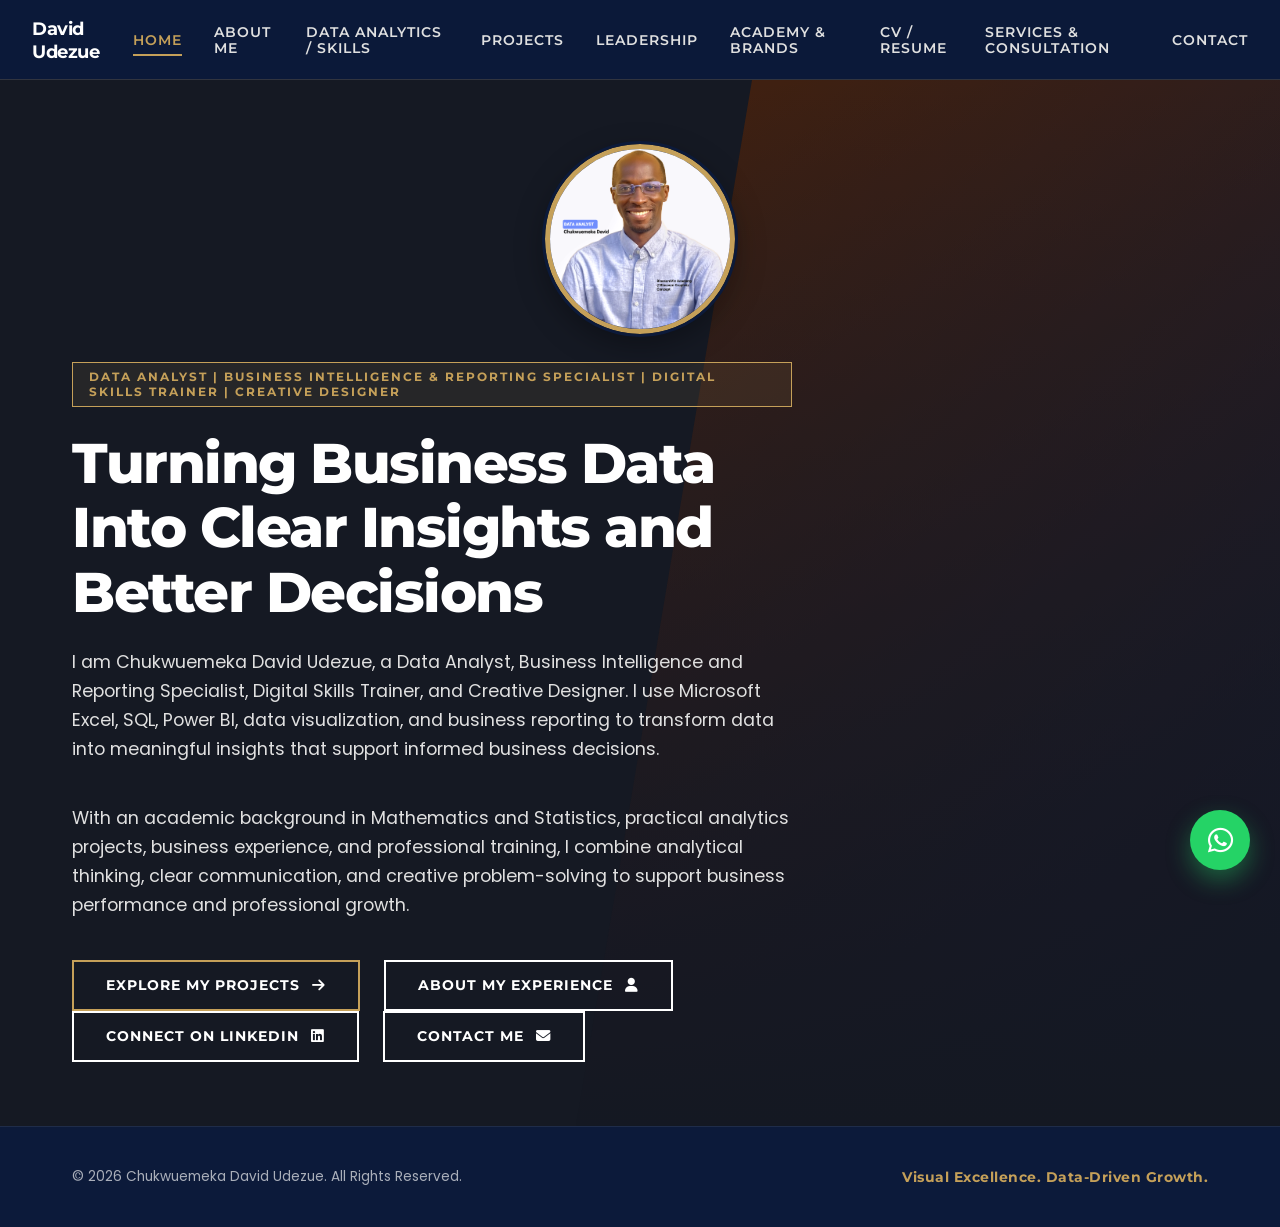
==== commit 0e606067: "Add analytical process documentation link Removed unnecessary code snippets and cleaned up HTML stru" ====
--- a/index.html
+++ b/index.html
@@ -5,7 +5,6 @@
     <meta charset="UTF-8">
     <meta name="viewport" content="width=device-width, initial-scale=1.0">
 
-```
 <meta name="description" content="Chukwuemeka David Udezue is a Data Analyst, Business Intelligence and Reporting Specialist, Digital Skills Trainer, and Creative Designer specializing in Excel, SQL, Power BI, data visualization, business reporting, and professional skills development.">
 <meta name="author" content="Chukwuemeka David Udezue">
 <meta name="theme-color" content="#0C1A3A">
@@ -26,7 +25,6 @@
 
 <link rel="stylesheet" href="https://cdnjs.cloudflare.com/ajax/libs/font-awesome/6.4.0/css/all.min.css">
 <link rel="stylesheet" href="style.css">
-```
 
 </head>
 
@@ -35,7 +33,6 @@
 <header class="master-header">
     <div class="header-container">
 
-```
     <a href="#home"
        class="logo-wrapper"
        onclick="switchView('home'); return false;"
@@ -94,7 +91,6 @@
 
     </nav>
 </div>
-```
 
 </header>
 
@@ -106,7 +102,6 @@
 
 <section id="home-view" class="view-section active-view">
 
-```
 <div class="hero-geometric-bg"></div>
 
 <div class="container hero-container">
@@ -185,7 +180,6 @@
 
     </div>
 </div>
-```
 
 </section>
 
@@ -195,7 +189,6 @@
 
 <section id="authority-view" class="view-section">
 
-```
 <div class="container">
 
     <div class="section-header-block">
@@ -367,7 +360,6 @@
     </div>
 
 </div>
-```
 
 </section>
 
@@ -377,7 +369,6 @@
 
 <section id="services-view" class="view-section">
 
-```
 <div class="container">
 
     <div class="section-header-block">
@@ -492,7 +483,6 @@
     </div>
 
 </div>
-```
 
 </section>
 
@@ -500,7 +490,6 @@
      PROJECTS
 ===================================================== -->
 
-```html
 <!-- =====================================================
      PROJECTS
 ===================================================== -->
@@ -636,17 +625,36 @@
             </div>
 
 
-            <!-- PROJECT 2: EXCEL AND DATA PREPARATION -->
-
-            <div class="portfolio-card portfolio-item-node"
-                 data-category="analytics">
-
-                <div class="card-geometric-corner"></div>
-
-                <div class="card-folder-badge">
-                    <i class="fas fa-file-excel"></i>
-                    Data Analytics
-                </div>
+           <!-- PROJECT 2: EXCEL AND DATA PREPARATION -->
+
+<div class="portfolio-card portfolio-item-node"
+     data-category="analytics">
+
+<div class="card-geometric-corner"></div>
+
+<div class="card-folder-badge">
+    <i class="fas fa-file-excel"></i>
+    Data Analytics
+</div>
+
+<h4 class="project-node-title">
+    Excel and Data Preparation
+</h4>
+
+<p class="project-node-desc">
+    A data preparation case study covering source inspection,
+    data quality checks, cleaning, validation, and preparation
+    for business intelligence reporting.
+</p>
+
+<a href="projects/excel-data-preparation.html"
+   class="node-redirect-link">
+    <span>View Excel Data Preparation Case Study</span>
+    <i class="fas fa-arrow-right"></i>
+</a>
+
+</div>
+
 
                 <h4 class="project-node-title">
                     Excel and Data Preparation
@@ -892,6 +900,12 @@
                     Select any screenshot to open the full-size image.
                 </p>
 
+                <a href="projects/analytical-process-documentation.html"
+                   class="node-redirect-link">
+                    <span>View Analytical Process Documentation</span>
+                    <i class="fas fa-arrow-right"></i>
+                </a>
+
             </div>
 
 
@@ -1155,7 +1169,6 @@
     </div>
 
 </section>
-```
 
 
 <!-- =====================================================
@@ -1164,7 +1177,6 @@
 
 <section id="academy-view" class="view-section">
 
-```
 <div class="container">
 
     <div class="section-header-block">
@@ -1381,7 +1393,6 @@
     </div>
 
 </div>
-```
 
 </section>
 
@@ -1391,7 +1402,6 @@
 
 <section id="brands-view" class="view-section">
 
-```
 <div class="container">
 
     <div class="section-header-block">
@@ -1566,7 +1576,6 @@
     </button>
 
 </div>
-```
 
 </section>
 
@@ -1576,7 +1585,6 @@
 
 <section id="resume-view" class="view-section">
 
-```
 <div class="container">
 
     <div class="section-header-block">
@@ -1642,7 +1650,6 @@
     </div>
 
 </div>
-```
 
 </section>
 
@@ -1652,7 +1659,6 @@
 
 <section id="consultation-view" class="view-section">
 
-```
 <div class="container">
 
     <div class="section-header-block">
@@ -1781,7 +1787,6 @@
     </div>
 
 </div>
-```
 
 </section>
 
@@ -1791,7 +1796,6 @@
 
 <section id="contact-view" class="view-section">
 
-```
 <div class="container">
 
     <div class="section-header-block">
@@ -2012,7 +2016,6 @@
 
     </div>
 </div>
-```
 
 </section>
 
@@ -2024,7 +2027,6 @@
 
 <footer class="footer-meta">
 
-```
 <div class="container footer-meta-container">
 
     <p>
@@ -2037,7 +2039,6 @@
     </p>
 
 </div>
-```
 
 </footer>
 
@@ -2051,7 +2052,6 @@
 class="persistent-whatsapp-node"
 aria-label="Contact Chukwuemeka David Udezue on WhatsApp">
 
-```
 <div class="whatsapp-badge-label">
     <span class="label-status-dot"></span>
     <span class="label-text-string">Contact Me on WhatsApp</span>
@@ -2060,7 +2060,6 @@
 <div class="whatsapp-icon-circle">
     <i class="fab fa-whatsapp"></i>
 </div>
-```
 
 </a>
 
